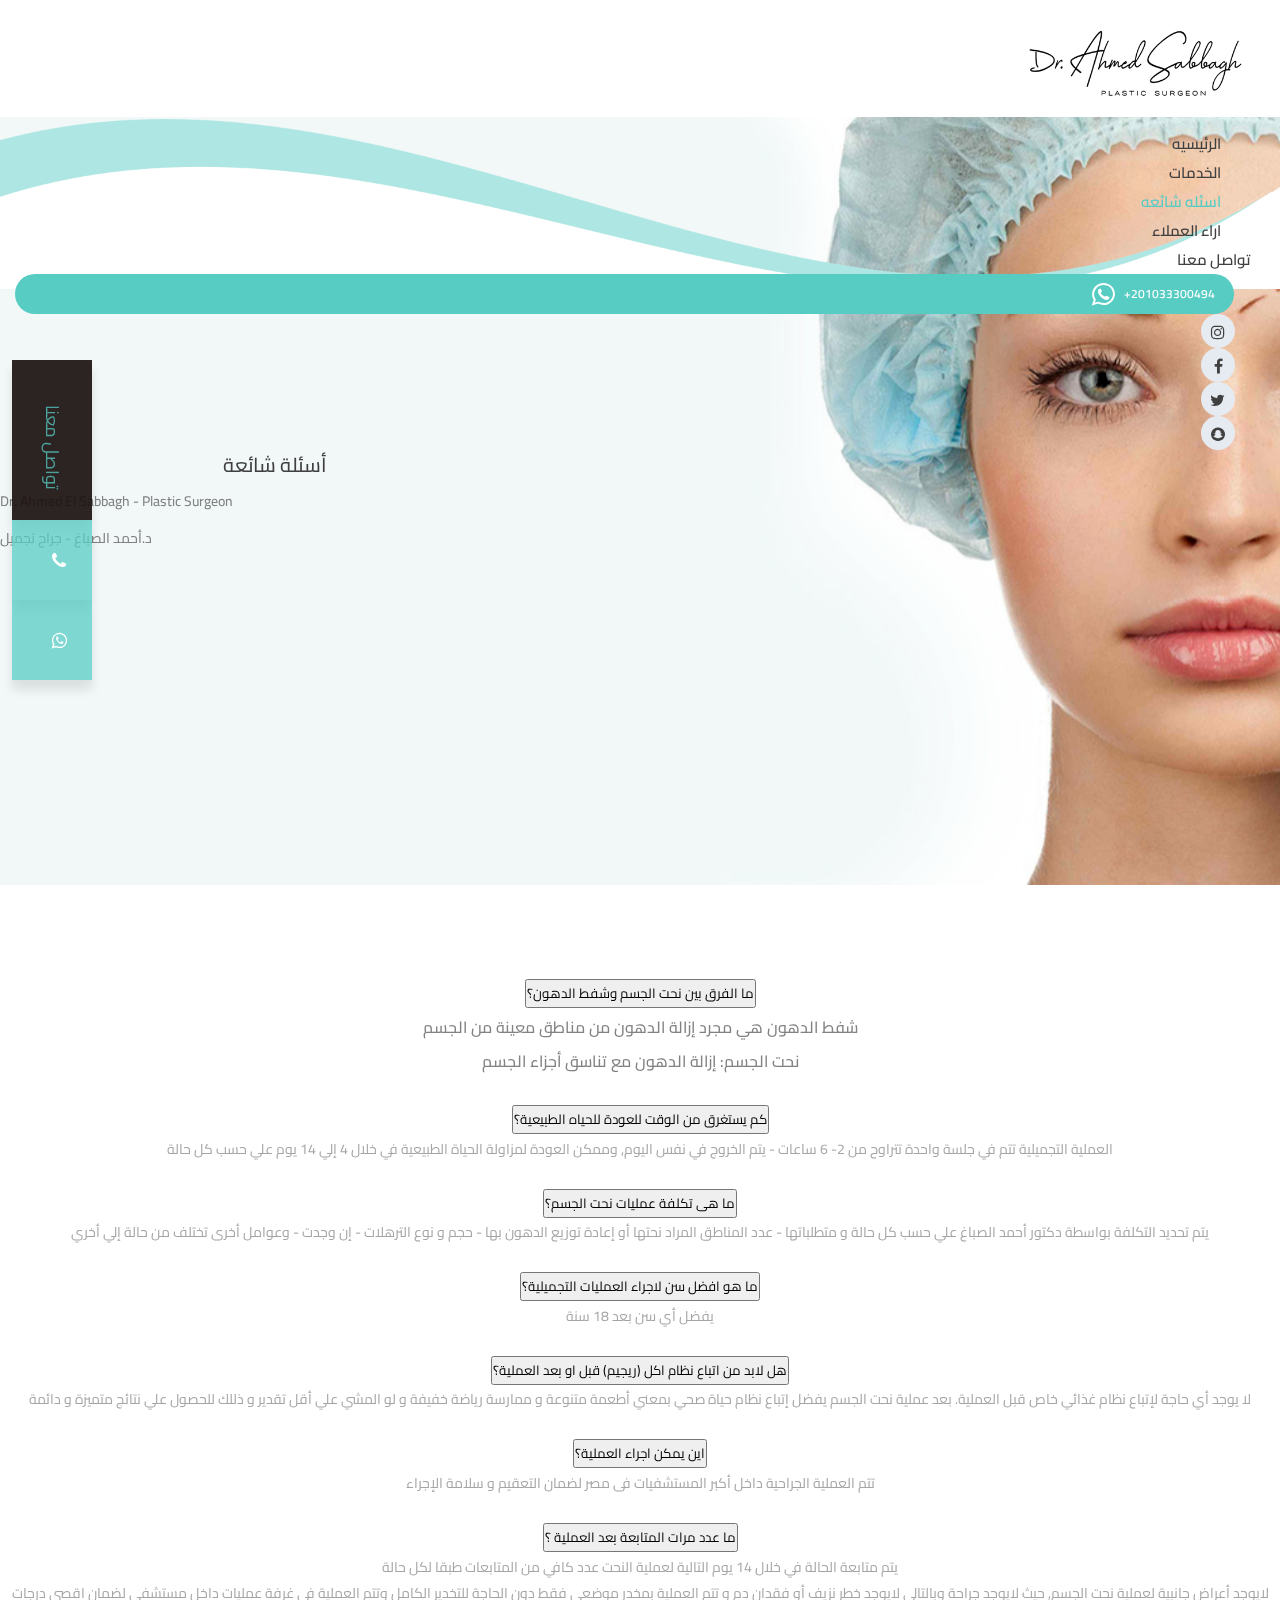
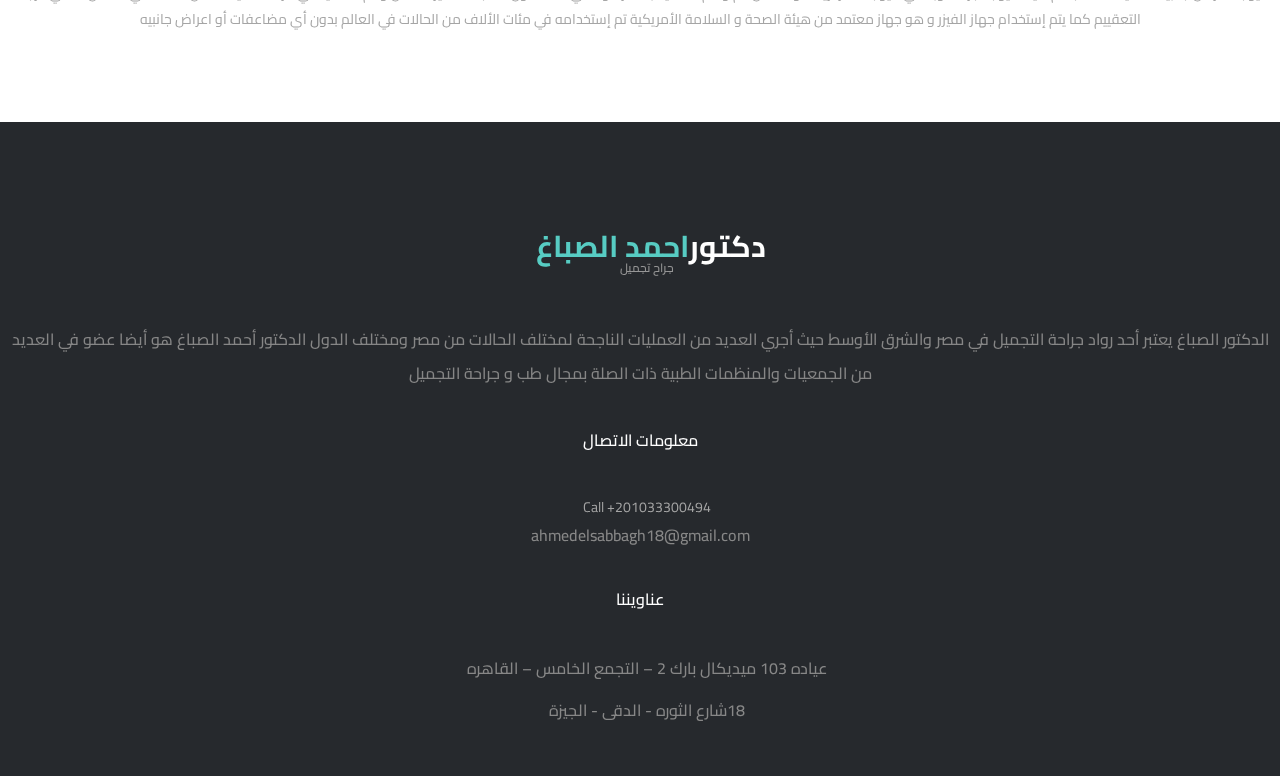
==== about.html @ ccdf8ca9 "first commit" ====
<!DOCTYPE html>
<html lang="en">
<head>
<title>اسئله شائعه</title>
<meta charset="utf-8">
<meta http-equiv="X-UA-Compatible" content="IE=edge">
<meta name="description" content="Dr PRO template project">
<meta name="viewport" content="width=device-width, initial-scale=1">
<link href="https://cdn.jsdelivr.net/npm/bootstrap@5.2.3/dist/css/bootstrap.min.css" rel="stylesheet" integrity="sha384-rbsA2VBKQhggwzxH7pPCaAqO46MgnOM80zW1RWuH61DGLwZJEdK2Kadq2F9CUG65" crossorigin="anonymous">
<link href="plugins/font-awesome-4.7.0/css/font-awesome.min.css" rel="stylesheet" type="text/css">
<link rel="stylesheet" type="text/css" href="plugins/OwlCarousel2-2.2.1/owl.carousel.css">
<link rel="stylesheet" type="text/css" href="plugins/OwlCarousel2-2.2.1/owl.theme.default.css">
<link rel="stylesheet" type="text/css" href="plugins/OwlCarousel2-2.2.1/animate.css">
<link rel="stylesheet" type="text/css" href="styles/about.css">
<link rel="stylesheet" type="text/css" href="styles/about_responsive.css">
<link rel="stylesheet" type="text/css" href="styles/main_styles.css">
<link rel="stylesheet" type="text/css" href="styles/responsive.css">
<link href="https://fonts.googleapis.com/css2?family=Cairo:wght@400;900&display=swap" rel="stylesheet">




</head>
<body>

<div class="super_container">
	
	<header class="header trans_400">
		<div class="header_content d-flex flex-row align-items-center jusity-content-start trans_400">

			<!-- Logo -->
			<div class="logo">
				<a href="#">
					<div><img class="lgg" src="images/logoo.png"/></div>
					
				</a>
				
			</div>

			<!-- Main Navigation -->
			<nav class="main_nav">
				<ul class="d-flex flex-row align-items-center justify-content-start ">
					<li ><a href="index.html">الرئيسيه</a></li>
					<li><a href="services.html">الخدمات</a></li>
					<li class="active"><a href="about.html"> اسئله شائعه</a></li>
					<li><a href="blog.html">اراء العملاء</a></li> 
					<li><a href="contact.html">تواصل معنا</a></li>
				</ul>
			</nav>
			<div class="header_extra d-flex flex-row align-items-center justify-content-end ml-auto">
				
				<!-- Work Hourse -->
			

				<!-- Header Phone -->

				<!-- Appointment Button -->
				<div class="button button_1 header_button"><a href="https://api.whatsapp.com/send/?phone=201033300494&text&type=phone_number&app_absent=0">201033300494+<i class="fa fa-whatsapp wats" aria-hidden="true"></i></a></div>

				<!-- Header Social -->
				<div class="social header_social">
					<ul class="d-flex flex-row align-items-center justify-content-start">
						<li><a href="https://www.instagram.com/drahmedsabbagh"><i class="fa fa-instagram" aria-hidden="true"></i></a></li>
						<li><a href="https://www.facebook.com/drahmedsabbagh"><i class="fa fa-facebook" aria-hidden="true"></i></a></li>
						<li><a href="https://www.twitter.com/drahmedsabbagh"><i class="fa fa-twitter" aria-hidden="true"></i></a></li>
						
						<li><a href=""><i class="fa fa-snapchat" aria-hidden="true"></i></a></li>

					</ul>
				</div>

				<!-- Hamburger -->
				<div class="hamburger"><i class="fa fa-bars" aria-hidden="true"></i></div>
			</div>
		</div>
	</header>

	<!-- Menu -->

	<div class="menu_overlay trans_400"></div>
	<div class="menu trans_400">
		<div class="menu_close_container"><div class="menu_close"><div></div><div></div></div></div>
		<nav class="menu_nav">
			<ul>
				<li><a href="index.html">الرئيسيه</a></li>
				<li class="questions"><a href="about.html"> اسئله شائعه</a></li>
				<li><a  href="services.html">الخدمات</a></li>
				<li><a href="blog.html">اراء العملاء</a></li>
				<li><a href="contact.html">تواصل معنا</a></li>
			</ul>
		</nav>
		<div class="menu_extra">
			<div class="menu_link">+201033300494</div>
		</div>
		<div class="social menu_social">
			<ul class="d-flex flex-row align-items-center justify-content-start">
				<li><a href="https://www.instagram.com/drahmedsabbagh"><i class="fa fa-instagram" aria-hidden="true"></i></a></li>
				<li><a href="https://www.facebook.com/drahmedsabbagh"><i class="fa fa-facebook" aria-hidden="true"></i></a></li>
				<li><a href="https://www.twitter.com/drahmedsabbagh"><i class="fa fa-twitter" aria-hidden="true"></i></a></li>
				<li><a href="#"><i class="fa fa-snapchat" aria-hidden="true"></i></a></li>
				<li><a href="https://api.whatsapp.com/send/?phone=201033300494&text&type=phone_number&app_absent=0"><i class="fa fa-whatsapp" aria-hidden="true"></i></a></li>


			</ul>
		</div>
	</div>
	<!-- Home -->

	<div class="home d-flex flex-column align-items-start justify-content-end">
		<!-- <div class="background_image" style="background-image:url(images/about.jpg)"></div> -->
		<div class="parallax_background parallax-window" data-parallax="scroll" data-image-src="images/about.jpg" data-speed="0.8"></div>
		<div class="home_overlay"><img src="images/home_overlay.png" alt=""></div>
		<div class="home_container">
			<div class="container">
				<div class="row">
					<div class="col">
						<div class="home_content text-center">
							<div class="home_title">أسئلة شائعة</div>
							<div class="home_text">Dr. Ahmed El Sabbagh - Plastic Surgeon</div>
							<div class="home_text"> د.أحمد الصباغ - جراح تجميل</div>
						</div>
					</div>
				</div>
			</div>
		</div>
	</div>

	<!-- Intro -->

	<div class="intro">
		<div class="container px-5">
			<div class="accordion accordion-flush px-5" id="accordionFlushExample">
				<div class="accordion-item">
				  <h2 class="accordion-header" id="flush-headingOne">
					<button class="accordion-button collapsed" type="button" data-bs-toggle="collapse" data-bs-target="#flush-collapseOne" aria-expanded="false" aria-controls="flush-collapseOne">
						ما الفرق بين نحت الجسم وشفط الدهون؟
					</button>
				  </h2>
				  <div id="flush-collapseOne" class="accordion-collapse collapse" aria-labelledby="flush-headingOne" data-bs-parent="#accordionFlushExample">
					<div class="accordion-body">
						<p>شفط الدهون هي مجرد إزالة الدهون من مناطق معينة من الجسم</p>
						<p>نحت الجسم: إزالة الدهون مع تناسق أجزاء الجسم</p>
					</div>
				  </div>
				</div>
				<div class="accordion-item">
				  <h2 class="accordion-header" id="flush-headingTwo">
					<button class="accordion-button collapsed" type="button" data-bs-toggle="collapse" data-bs-target="#flush-collapseTwo" aria-expanded="false" aria-controls="flush-collapseTwo">
						كم يستغرق من الوقت للعودة للحياه الطبيعية؟
					</button>
				  </h2>
				  <div id="flush-collapseTwo" class="accordion-collapse collapse" aria-labelledby="flush-headingTwo" data-bs-parent="#accordionFlushExample">
					<div class="accordion-body">
						العملية التجميلية تتم في جلسة واحدة تتراوح من 2- 6 ساعات - يتم الخروج في نفس اليوم, وممكن العودة لمزاولة الحياة الطبيعية في خلال 4 إلي 14 يوم علي حسب كل حالة
					</div>
				  </div>
				</div>
				<div class="accordion-item">
				  <h2 class="accordion-header" id="flush-headingThree">
					<button class="accordion-button collapsed" type="button" data-bs-toggle="collapse" data-bs-target="#flush-collapseThree" aria-expanded="false" aria-controls="flush-collapseThree">
						ما هى تكلفة عمليات نحت الجسم؟
					</button>
				  </h2>
				  <div id="flush-collapseThree" class="accordion-collapse collapse" aria-labelledby="flush-headingThree" data-bs-parent="#accordionFlushExample">
					<div class="accordion-body">
						يتم تحديد التكلفة بواسطة دكتور أحمد الصباغ علي حسب كل حالة و متطلباتها - عدد المناطق المراد نحتها أو إعادة توزيع الدهون بها -  حجم و نوع الترهلات - إن وجدت - وعوامل أخرى تختلف من حالة إلي أخري
					</div>
				  </div>
				</div>
				<div class="accordion-item">
					<h2 class="accordion-header" id="flush-headingfour">
					  <button class="accordion-button collapsed" type="button" data-bs-toggle="collapse" data-bs-target="#flush-collapsefour" aria-expanded="false" aria-controls="flush-collapsefour">
						ما هو افضل سن لاجراء العمليات التجميلية؟
					  </button>
					</h2>
					<div id="flush-collapsefour" class="accordion-collapse collapse" aria-labelledby="flush-headingfour" data-bs-parent="#accordionFlushExample">
					  <div class="accordion-body">
						يفضل أي سن بعد 18 سنة 					  </div>
					</div>
				  </div>
				  <div class="accordion-item">
					<h2 class="accordion-header" id="flush-headingfive">
					  <button class="accordion-button collapsed" type="button" data-bs-toggle="collapse" data-bs-target="#flush-collapsefive" aria-expanded="false" aria-controls="flush-collapsefive">
						هل لابد من اتباع نظام اكل (ريجيم) قبل او بعد العملية؟
					  </button>
					</h2>
					<div id="flush-collapsefive" class="accordion-collapse collapse" aria-labelledby="flush-headingfive" data-bs-parent="#accordionFlushExample">
					  <div class="accordion-body">
						لا يوجد أي حاجة لإتباع نظام غذائي خاص قبل العملية. بعد عملية نحت الجسم يفضل إتباع نظام حياة صحي بمعني أطعمة متنوعة و ممارسة رياضة خفيفة و لو المشي علي أقل تقدير و ذللك للحصول علي نتائج متميزة و دائمة					  </div>
					</div>
				  </div>
				  <div class="accordion-item">
					<h2 class="accordion-header" id="flush-headingsex">
					  <button class="accordion-button collapsed" type="button" data-bs-toggle="collapse" data-bs-target="#flush-collapsesex" aria-expanded="false" aria-controls="flush-collapsesex">
						اين يمكن اجراء العملية؟
					  </button>
					</h2>
					<div id="flush-collapsesex" class="accordion-collapse collapse" aria-labelledby="flush-headingsex" data-bs-parent="#accordionFlushExample">
					  <div class="accordion-body">
						تتم العملية الجراحية داخل أكبر المستشفيات فى مصر لضمان التعقيم و سلامة الإجراء
					  </div>
					</div>
				  </div>
				  <div class="accordion-item">
					<h2 class="accordion-header" id="flush-headingsiven">
					  <button class="accordion-button collapsed" type="button" data-bs-toggle="collapse" data-bs-target="#flush-collapsiven" aria-expanded="false" aria-controls="flush-collapsiven">
						ما عدد مرات المتابعة بعد العملية ؟
					  </button>
					</h2>
					<div id="flush-collapsiven" class="accordion-collapse collapse" aria-labelledby="flush-headingsiven" data-bs-parent="#accordionFlushExample">
					  <div class="accordion-body">
						يتم متابعة الحالة في خلال 14 يوم التالية لعملية النحت عدد كافي من المتابعات طبقا لكل حالة
					  </div>
					</div>
				  </div>
				  <div class="accordion-item">
					<h2 class="accordion-header" id="flush-headingeight">
					 
					</h2>
					<div id="flush-collapeight" class="accordion-collapse collapse" aria-labelledby="flush-headingeight" data-bs-parent="#accordionFlushExample">
					  <div class="accordion-body">
						لايوجد أعراض جانبية لعملية نحت الجسم, حيث لايوجد جراحة وبالتالي لايوجد خطر نزيف أو فقدان دم و تتم العملية بمخدر موضعي فقط دون الحاجة للتخدير الكامل وتتم العملية في غرفة عمليات داخل مستشفي لضمان اقصي درجات التعقييم كما يتم إستخدام جهاز الفيزر و هو جهاز معتمد من هيئة الصحة و السلامة الأمريكية تم إستخدامه في مئات الألاف من الحالات في العالم بدون أي مضاعفات أو اعراض جانبيه
					  </div>
					</div>
				  </div>
			  </div>
		</div>
	</div>




	<!-- Footer -->

	<footer class="footer">
		<div class="footer_content">
			<div class="container cn">
				<div class="row">

					<!-- Footer About -->
					<div class="col-lg-4 footer_col">
						<div class="footer_about">
							<div class="footer_logo">
								<a href="#">
									<div>دكتور<span>احمد الصباغ</span></div>
									<div>جراح تجميل </div>
								</a>
							</div>
							<div class="footer_about_text">
								<p>الدكتور الصباغ يعتبر أحد رواد جراحة التجميل في مصر والشرق الأوسط
									حيث أجري العديد من العمليات الناجحة لمختلف الحالات من مصر ومختلف الدول
									
									الدكتور أحمد الصباغ هو أيضا عضو في العديد من الجمعيات والمنظمات الطبية
									ذات الصلة بمجال طب و جراحة التجميل  </p>
							</div>
						</div>
					</div>

					<!-- Footer Contact Info -->
					<div class="col-lg-4 footer_col">
						<div class="footer_contact">
							<div class="footer_title">معلومات الاتصال</div>
							<ul class="contact_list">
								<div class="direct_line_num text-center"><a href="tel:+201033300494">Call +201033300494</a></div>

								<li>ahmedelsabbagh18@gmail.com</li>
							</ul>
						</div>
					</div>

					
				<div class="col-lg-4 footer_col">
						<div class="footer_contact">
							<div class="footer_title">عناويننا </div>
							<ul class="contact_list">
								<li>
									<a href="https://www.google.com/maps?q=Dr.+Ahmed+El+Sabbagh+-Plastic+Surgeon,+79+Axis,+New+Cairo+1,+Cairo+Governorate+4723116&ftid=0x14583d3b2f30167d:0x65e2f2f1daae4e15&hl=en-EG&gl=eg&coh=181295&entry=gps&lucs=,47069507,47071704&g_ep=CAISBjYuODIuNBgAINeCAyoSLDQ3MDY5NTA3LDQ3MDcxNzA0QgJFRw%3D%3D&g_st=ic">عياده 103 ميديكال بارك 2 – التجمع الخامس – القاهره</a>
								</li>
								<li> <a href="https://www.google.com/maps/place/%D8%B9%D9%8A%D8%A7%D8%AF%D8%A9+%D8%A7%D9%84%D8%AF%D9%83%D8%AA%D9%88%D8%B1+%D8%A3%D8%AD%D9%85%D8%AF+%D8%A7%D9%84%D8%B5%D8%A8%D8%A7%D8%BA+%D9%84%D8%AC%D8%B1%D8%A7%D8%AD%D8%A9+%D8%A7%D9%84%D8%AA%D8%AC%D9%85%D9%8A%D9%84%E2%80%AD/@30.0477876,31.2065657,17z/data=!3m1!4b1!4m6!3m5!1s0x145841221e1a1f21:0x776e9cf643a41a1b!8m2!3d30.0477876!4d31.2065657!16s%2Fg%2F11ssg78_fw?hl=en-EG&entry=ttu">18شارع الثوره - الدقى - الجيزة</a> </li>
								
							</ul>
						</div>
					</div>
			</div>
		</div>
		<div class="footer_bar">
			
	</footer>
	<ul id="wrapper" class="" style="transform: translate(15%, 100%);">
		<li class="Icon contact">
			
			<a href="contact.html" target="_blank">تواصل معنا</a>
		</li>
							<li class="Icon call">
				<span class="tooltip">Call</span>
				<a href="tel:+201033300494" target="_blank"> <i class="fa fa-phone"></i></a> </a>
			</li>
											<li class="Icon whatsapp">
				<span class="tooltip">Whatsapp</span>
				<a href="https://api.whatsapp.com/send/?phone=201033300494&text&type=phone_number&app_absent=0" target="_blank"><i class="fa fa-whatsapp" aria-hidden="true"></i></a>
			</li>
					   
	</ul>
</div>

<script src="js/jquery-3.2.1.min.js"></script>
<!-- 
<script src="styles/bootstrap-4.1.2/popper.js"></script>
<script src="styles/bootstrap-4.1.2/bootstrap.min.js"></script> -->
<script src="plugins/greensock/TweenMax.min.js"></script>
<script src="plugins/greensock/TimelineMax.min.js"></script>
<script src="plugins/scrollmagic/ScrollMagic.min.js"></script>
<script src="plugins/greensock/animation.gsap.min.js"></script>
<script src="plugins/greensock/ScrollToPlugin.min.js"></script>
<script src="plugins/OwlCarousel2-2.2.1/owl.carousel.js"></script>
<script src="plugins/easing/easing.js"></script>
<script src="plugins/parallax-js-master/parallax.min.js"></script>
<script src="https://cdn.jsdelivr.net/npm/@popperjs/core@2.11.6/dist/umd/popper.min.js" integrity="sha384-oBqDVmMz9ATKxIep9tiCxS/Z9fNfEXiDAYTujMAeBAsjFuCZSmKbSSUnQlmh/jp3" crossorigin="anonymous"></script>
<script src="https://cdn.jsdelivr.net/npm/bootstrap@5.2.3/dist/js/bootstrap.min.js" integrity="sha384-cuYeSxntonz0PPNlHhBs68uyIAVpIIOZZ5JqeqvYYIcEL727kskC66kF92t6Xl2V" crossorigin="anonymous"></script>
<script src="js/about.js"></script>

<!-- Global site tag (gtag.js) - Google Analytics -->
<script async src="https://www.googletagmanager.com/gtag/js?id=UA-23581568-13"></script>
<script>
  window.dataLayer = window.dataLayer || [];
  function gtag(){dataLayer.push(arguments);}
  gtag('js', new Date());

  gtag('config', 'UA-23581568-13');
</script>

</body>
</html>
---- styles/about.css ----
@charset "utf-8";
/* CSS Document */

/******************************

[Table of Contents]

1. Fonts
2. Body and some general stuff
3. Header
4. Menu
5. Home
6. Intro
7. Testimonials
8. CTA
9. Team
11. Newsletter
12. Footer


******************************/

/***********
1. Fonts
***********/


/*********************************
2. Body and some general stuff
*********************************/

*
{
	font-family: 'Cairo', sans-serif;

	margin: 0;
	padding: 0;
	-webkit-font-smoothing: antialiased;
	-webkit-text-shadow: rgba(0,0,0,.01) 0 0 1px;
	text-shadow: rgba(0,0,0,.01) 0 0 1px;
}
body
{
	font-family: 'Cairo', sans-serif;
	font-size: 14px;
	font-weight: 400;
	background: #FFFFFF;
	color: #a5a5a5;
}
div
{
	font-family: 'Cairo', sans-serif;

	display: block;
	position: relative;
	-webkit-box-sizing: border-box;
    -moz-box-sizing: border-box;
    box-sizing: border-box;
}
ul
{
	font-family: 'Cairo', sans-serif;

	list-style: none;
	margin-bottom: 0px;
}
p
{
	font-family: 'Cairo', sans-serif;

	font-size: 14px;
	line-height: 2.14;
	font-weight: 500;
	color: #828282;
	-webkit-font-smoothing: antialiased;
	-webkit-text-shadow: rgba(0,0,0,.01) 0 0 1px;
	text-shadow: rgba(0,0,0,.01) 0 0 1px;
}
p a
{
	font-family: 'Cairo', sans-serif;

	display: inline;
	position: relative;
	color: inherit;
	border-bottom: solid 1px #ffa07f;
	-webkit-transition: all 200ms ease;
	-moz-transition: all 200ms ease;
	-ms-transition: all 200ms ease;
	-o-transition: all 200ms ease;
	transition: all 200ms ease;
}
p:last-of-type
{
	margin-bottom: 0;
}
a
{
	-webkit-transition: all 200ms ease;
	-moz-transition: all 200ms ease;
	-ms-transition: all 200ms ease;
	-o-transition: all 200ms ease;
	transition: all 200ms ease;
}
a, a:hover, a:visited, a:active, a:link
{
	text-decoration: none;
	-webkit-font-smoothing: antialiased;
	-webkit-text-shadow: rgba(0,0,0,.01) 0 0 1px;
	text-shadow: rgba(0,0,0,.01) 0 0 1px;
}
p a:active
{
	position: relative;
	color: #FF6347;
}
p a:hover
{
	color: #FFFFFF;
	background: #ffa07f;
}
p a:hover::after
{
	opacity: 0.2;
}
::selection
{
	background: rgba(87,204,195,0.75);
	color: #FFFFFF;
}
p::selection
{
	
}
h1{font-size: 60px;}
h2{font-size: 48px;}
h3{font-size: 36px;}
h4{font-size: 24px;}
h5{font-size: 18px;}
h1, h2, h3, h4, h5, h6
{
	font-family: 'Cairo', sans-serif;
	-webkit-font-smoothing: antialiased;
	-webkit-text-shadow: rgba(0,0,0,.01) 0 0 1px;
	text-shadow: rgba(0,0,0,.01) 0 0 1px;
	line-height: 1.2;
	color: #404040;
}
h1::selection, 
h2::selection, 
h3::selection, 
h4::selection, 
h5::selection, 
h6::selection
{
	
}
.form-control
{
	color: #db5246;
}
section
{
	display: block;
	position: relative;
	box-sizing: border-box;
}
.clear
{
	clear: both;
}
.clearfix::before, .clearfix::after
{
	content: "";
	display: table;
}
.clearfix::after
{
	clear: both;
}
.clearfix
{
	zoom: 1;
}
.float_left
{
	float: left;
}
.float_right
{
	float: right;
}
.trans_200
{
	-webkit-transition: all 200ms ease;
	-moz-transition: all 200ms ease;
	-ms-transition: all 200ms ease;
	-o-transition: all 200ms ease;
	transition: all 200ms ease;
}
.trans_300
{
	-webkit-transition: all 300ms ease;
	-moz-transition: all 300ms ease;
	-ms-transition: all 300ms ease;
	-o-transition: all 300ms ease;
	transition: all 300ms ease;
}
.trans_400
{
	-webkit-transition: all 400ms ease;
	-moz-transition: all 400ms ease;
	-ms-transition: all 400ms ease;
	-o-transition: all 400ms ease;
	transition: all 400ms ease;
}
.trans_500
{
	-webkit-transition: all 500ms ease;
	-moz-transition: all 500ms ease;
	-ms-transition: all 500ms ease;
	-o-transition: all 500ms ease;
	transition: all 500ms ease;
}
.fill_height
{
	height: 100%;
}
.super_container
{
	width: 100%;
	overflow: hidden;
}
.prlx_parent
{
	overflow: hidden;
}
.prlx
{
	height: 130% !important;
}
.parallax-window
{
    min-height: 400px;
    background: transparent;
}
.parallax_background
{
	position: absolute;
	top: 0;
	left: 0;
	width: 100%;
	height: 100%;
}
.background_image
{
	position: absolute;
	top: 0;
	left: 0;
	width: 100%;
	height: 100%;
	background-repeat: no-repeat;
	background-size: cover;
	background-position: center center;
}
.nopadding
{
	padding: 0px !important;
}
.button
{
	height: 46px;
	border-radius: 20px;
}
.button a
{
	display: block;
	padding-left: 40px;
	padding-right: 36px;
	line-height: 42px;
	font-size: 14px;
	text-transform: uppercase;
	font-weight: 600;
}
.button_1
{
	background: #fd556d;
	border: solid 2px transparent;
}
.button_1 a
{
	color: #FFFFFF;
}
.button_1:hover
{
	background: transparent;
	border: solid 2px #fd556d;
}
.button_1:hover a
{
	color: #fd556d;
}
.button_2
{
	background: transparent;
	border: solid 2px #57ccc3;
}
.button_2 a
{
	color: #57ccc3;
}
.button_2:hover
{
	background: #57ccc3;
}
.button_2:hover a
{
	color: #FFFFFF;
}
.section_subtitle
{
	font-size: 18px;
	font-weight: 500;
	color: #a6abb2;
	line-height: 0.75;
}
.section_title
{
	margin-top: 9px;
}
.intro_text
{
	margin-top: 32px;
}

/*********************************
3. Header
*********************************/

.header
{
	position: fixed;
	top: 0;
	left: 0;
	width: 100vw;
	z-index: 100;
	background: #FFFFFF;
}
.header_content
{
	width: 100%;
	height: 117px;
	padding-left: 100px;
	padding-right: 102px;
}
.header.scrolled .header_content
{
	height: 75px;
	box-shadow: 0px 5px 15px rgba(87,204,195,0.15);
}
.logo a > div:first-child
{
	font-size: 30px;
	font-weight: 700;
	line-height: 0.75;
	color: #353535;
}
.logo a > div:first-child span
{
	color: #57ccc3;
	margin-left: 7px;
}
.logo a > div:last-child
{
	font-size: 12px;
	color: #969696;
	font-weight: 500;
	line-height: 0.75;
	margin-top: 6px;
}
.main_nav
{
	margin-left: 226px;
}
.main_nav ul li a
{
	font-size: 15px;
	font-weight: 600;
	color: #404040;
	white-space: nowrap;
}
.main_nav ul li a:hover,
.main_nav ul li.active a
{
	color: #57ccc3;
}
.main_nav ul li:not(:last-child)
{
	margin-right: 33px;
}
.work_hours
{
	font-size: 15px;
	font-weight: 600;
	color: #404040;
	margin-right: 26px;
	white-space: nowrap;
}
.header_phone
{
	height: 46px;
	border-radius: 20px;
	background: #57ccc3;
	padding-left: 40px;
	padding-right: 36px;
	line-height: 46px;
	font-size: 14px;
	font-weight: 600;
	color: #FFFFFF;
	margin-right: 12px;
}
.header_phone::selection
{
	background: rgba(64,64,64,0.75);
}
.header_button
{
	margin-right: 16px;
}
.social ul li
{
	width: 34px;
	height: 34px;
	border-radius: 50%;
	background: #e6ebf1;
	-webkit-transition: all 200ms ease;
	-moz-transition: all 200ms ease;
	-ms-transition: all 200ms ease;
	-o-transition: all 200ms ease;
	transition: all 200ms ease;
}
.social ul li:hover
{
	background: #57ccc3;
}
.social ul li:hover a i
{
	color: #FFFFFF;
}
.social ul li:not(:last-of-type)
{
	margin-right: 15px;
}
.social ul li a
{
	display: block;
	width: 100%;
	height: 100%;
	line-height: 34px;
	text-align: center;
}
.social ul li a i
{
	font-size: 16px;
	color: #404040;
	-webkit-transition: all 200ms ease;
	-moz-transition: all 200ms ease;
	-ms-transition: all 200ms ease;
	-o-transition: all 200ms ease;
	transition: all 200ms ease;
}
.hamburger
{
	display: none;
	cursor: pointer;
	border: solid 1px transparent;
	border-radius: 7px;
	-webkit-transition: all 200ms ease;
	-moz-transition: all 200ms ease;
	-ms-transition: all 200ms ease;
	-o-transition: all 200ms ease;
	transition: all 200ms ease;
}
.hamburger:hover
{
	border: solid 1px rgba(0,0,0,0.05);
}
.hamburger i
{
	font-size: 20px;
	color: #404040;
	padding-top: 5px;
	padding-bottom: 5px;
	padding-left: 7px;
	padding-right: 7px;
}

/*********************************
4. Menu
*********************************/

.menu
{
	position: fixed;
	top: 0;
	right: -350px;
	width: 350px;
	height: 100vh;
	background: #57ccc3;
	z-index: 102;
	padding-left: 30px;
	padding-right: 30px;
	padding-top: 50px;
}
.menu.active
{
	right: 0;
}
.menu_overlay
{
	position: fixed;
	top: 0;
	right: 0;
	width: 100vw;
	height: 100vh;
	background: rgba(255,255,255,0.75);
	z-index: 101;
	visibility: hidden;
	opacity: 0;
}
.menu_overlay.active
{
	visibility: visible;
	opacity: 1;
}
.menu_close_container
{
	position: absolute;
    top: 41px;
    left: 28px;
    width: 18px;
    height: 18px;
    transform-origin: center center;
    -webkit-transform: rotate(45deg);
    -moz-transform: rotate(45deg);
    -ms-transform: rotate(45deg);
    -o-transform: rotate(45deg);
    transform: rotate(45deg);
    cursor: pointer;
    z-index: 1;
}
.menu_close
{
    width: 100%;
    height: 100%;
    transform-style: preserve-3D;
}
.menu_close div
{
    width: 100%;
    height: 2px;
    background: #FFFFFF;
    top: 8px;
    -webkit-transition: all 200ms ease;
    -moz-transition: all 200ms ease;
    -ms-transition: all 200ms ease;
    -o-transition: all 200ms ease;
    transition: all 200ms ease;
}
.menu_close div:last-of-type
{
    -webkit-transform: rotate(90deg) translateX(-2px);
    -moz-transform: rotate(90deg) translateX(-2px);
    -ms-transform: rotate(90deg) translateX(-2px);
    -o-transform: rotate(90deg) translateX(-2px);
    transform: rotate(90deg) translateX(-2px);
    transform-origin: center;
}
.menu_close:hover div
{
    background: #1befc5;
}
.menu_nav
{
	margin-top: 75px;
}
.menu_nav ul li:not(:last-child)
{
	margin-bottom: 1px;
}
.menu_nav ul li a
{
	font-size: 24px;
	font-weight: 500;
	color: rgba(255,255,255,0.75);
}
.menu_nav ul li a:hover
{
	color: #1befc5;
}
.menu_social
{
	position: absolute;
	bottom: 30px;
	left: 30px;
}
.menu_social ul li:hover
{
	background: #404040;
}
.menu_social ul li:hover a i
{
	color: #FFFFFF;
}
.menu_extra
{
	margin-top: 50px;
}
.menu_extra > div:not(:last-child)
{
	margin-bottom: 5px;
}
.menu_link,
.menu_link a
{
	font-size: 13px;
	font-weight: 500;
	color: rgba(255,255,255,0.75);
}
.menu_link a:hover
{
	color: #FFFFFF;
}

/*********************************
5. Home
*********************************/

.home
{
	width: 100%;
	height: 625px;
}
.home_overlay
{
	z-index: 1;
}
.home_overlay img
{
	max-width: 100%;
}
.home_container
{
	position: absolute;
	top: 218px;
	left: 0;
	width: 100%;
}
.home_content
{
	max-width: 550px;
}
.home_title
{
	font-size: 60px;
	line-height: 1.2;
	font-weight: 500;
	color: #404040;
}
.home_text
{
	font-size: 14px;
	font-weight: 500;
	color: #828282;
	margin-top: 1px;
}

/*********************************
6. Intro
*********************************/

.intro
{
	background: #FFFFFF;
	padding-top: 67px;
	padding-bottom: 91px;
}
.intro_image
{
	width: 100%;
}
.intro_image img
{
	max-width: 100%;
}
.intro_content
{
	padding-top: 24px;
}
.intro_text
{
	margin-top: 33px;
}
.intro_text p
{
	-webkit-column-count: 2;
	-moz-column-count: 2;
	-ms-column-count: 2;
	-o-column-count: 2;
	column-count: 2;
	-webkit-column-gap: 30px;
	-moz-column-gap: 30px;
	-ms-column-gap: 30px;
	-o-column-gap: 30px;
	column-gap: 30px;
}
.milestones
{
	margin-top: 56px;
}
.milestone_counter
{
	font-size: 36px;
	font-weight: 700;
	color: #57ccc3;
	line-height: 0.75;
}
.milestone_text
{
	font-size: 18px;
	font-weight: 600;
	color: #404040;
	line-height: 1.5;
	margin-top: 5px;
}

/*********************************
12. Footer
*********************************/

.footer
{
	display: block;
	position: relative;
	background: #26292d;
}
.footer_content
{
	padding-top: 94px;
	padding-bottom: 51px;
}
.footer_about
{
	padding-top: 19px;
}
.footer_logo a > div:first-child
{
	font-size: 30px;
	font-weight: 700;
	line-height: 0.75;
	color: #FFFFFF;
}
.footer_logo a > div:first-child span
{
	color: #57ccc3;
	margin-left: 7px;
}
.footer_logo a > div:last-child
{
	font-size: 12px;
	color: #969696;
	font-weight: 500;
	line-height: 0.75;
	margin-top: 6px;
}
.footer_about_text
{
	margin-top: 42px;
}
.footer_about_text p
{
	color: #868686;
}
.footer_title
{
	font-size: 16px;
	font-weight: 500;
	color: #FFFFFF;
	line-height: 1.2;
}
.footer_contact
{
	padding-top: 40px;
}
.contact_list
{
	margin-top: 44px;
}
.contact_list li
{
	font-size: 15px;
	font-weight: 500;
	color: #878787;
}
.contact_list li:not(:last-child)
{
	margin-bottom: 12px;
}
.footer_location
{
	padding-top: 40px;
}
.locations_list
{
	max-width: 180px;
	margin-top: 42px;
}
.locations_list li
{
	line-height: 1.6;
}
.locations_list li:not(:last-child)
{
	margin-bottom: 19px;
}
.location_title
{
	font-size: 15px;
	font-weight: 500;
	color: #57ccc3;
}
.location_text
{
	margin-top: 13px;
}
.opening_hours
{
	left: -32px;
	width: calc(100% + 67px);
	padding-left: 32px;
	padding-right: 35px;
	padding-top: 38px;
	padding-bottom: 40px;
	border: solid 2px #4d5157;
}
.opening_hours_list
{
	margin-top: 44px;
}
.opening_hours_list li
{
	white-space: nowrap;
}
.opening_hours_list li:not(:last-child)
{
	margin-bottom: 9px;
}
.footer_bar
{
	width: 100%;
	background: #181a1d;
}
.footer_bar_content
{
	height: 49px;
}
.copyright
{
	font-size: 12px;
	font-weight: 500;
	color: #646464;
}
.footer_nav ul li:not(:last-child)
{
	margin-right: 29px;
}
.footer_nav ul li a
{
	font-size: 12px;
	font-weight: 500;
	color: #818181;
}
.footer_nav ul li a:hover
{
	color: #57ccc3;
}
---- styles/about_responsive.css ----
@charset "utf-8";
/* CSS Document */

/******************************

[Table of Contents]

1. 1600px
2. 1440px
3. 1280px
4. 1199px
5. 1024px
6. 991px
7. 959px
8. 880px
9. 768px
10. 767px
11. 539px
12. 479px
13. 400px

******************************/

/************
1. 1840px
************/

@media only screen and (max-width: 1840px)
{
	.main_nav
	{
	    margin-left: 143px;
	}
}

/************
1. 1760px
************/

@media only screen and (max-width: 1760px)
{
	.work_hours
	{
	    display: none;
	}
}

/************
1. 1600px
************/

@media only screen and (max-width: 1600px)
{
	.main_nav
	{
		margin-left: 54px;
	}
}

/************
2. 1440px
************/

@media only screen and (max-width: 1440px)
{
	.header_phone
	{
		display: none;
	}
}

/************
3. 1380px
************/

@media only screen and (max-width: 1380px)
{
	
}

/************
3. 1280px
************/

@media only screen and (max-width: 1280px)
{
	.main_nav ul li:not(:last-child)
	{
		margin-right: 29px;
	}
}

/************
4. 1199px
************/

@media only screen and (max-width: 1199px)
{
	.header_button
	{
		display: none;
	}
	.home
	{
		height: 525px;
	}
}

/************
4. 1100px
************/

@media only screen and (max-width: 1100px)
{
	
}

/************
5. 1024px
************/

@media only screen and (max-width: 1024px)
{
	
}

/************
6. 991px
************/

@media only screen and (max-width: 991px)
{
	.main_nav,
	.header_social
	{
		display: none;
	}
	.home_slider_dots
	{
		left: calc((100vw - 690px) / 2);
	}
	.hamburger
	{
		display: block;
	}
	.intro_image
	{
		text-align: center;
		margin-top: 80px;
	}
	.test_slider_container
	{
		padding-left: 0;
		padding-right: 0;
	}
	.team_col:not(:last-child)
	{
		margin-bottom: 60px;
	}
	.cta_phone
	{
		margin-top: 33px;
	}
	.footer_col:not(:last-child)
	{
		margin-bottom: 80px;
	}
	.footer_location,
	.footer_contact
	{
		padding-top: 0;
	}
}

/************
7. 959px
************/

@media only screen and (max-width: 959px)
{
	
}

/************
8. 880px
************/

@media only screen and (max-width: 880px)
{
	
}

/************
9. 768px
************/

@media only screen and (max-width: 768px)
{
	
}

/************
10. 767px
************/

@media only screen and (max-width: 767px)
{
	.home
	{
		height: 444px;
	}
	.home_container
	{
		top: 200px;
	}
	.home_content
	{
		max-width: 100%;
	}
	.home_title
	{
		font-size: 48px;
	}
	.intro_text p
	{
		-webkit-column-count: 1;
		-moz-column-count: 1;
		-ms-column-count: 1;
		-o-column-count: 1;
		column-count: 1;
		-webkit-column-gap: 0px;
		-moz-column-gap: 0px;
		-ms-column-gap: 0px;
		-o-column-gap: 0px;
		column-gap: 0px;
	}
	.milestone_col:not(:last-child)
	{
		margin-bottom: 50px;
	}
	.footer_bar_content
	{
		height: auto;
		padding-top: 30px;
		padding-bottom: 30px;
	}
	.footer_nav
	{
		margin-top: 15px;
	}
}

/************
11. 575px
************/

@media only screen and (max-width: 575px)
{
	p
	{
		font-size: 13px;
	}
	h2
	{
		font-size: 36px;
	}
	.header.scrolled .header_content,
	.header_content
	{
		height: 60px;
	}
	.home
	{
		height: 365px;
	}
	.home_container
	{
		top: 154px;
	}
	.home_text
	{
		font-size: 13px;
	}
	.logo a > div:first-child
	{
		font-size: 24px;
	}
	.logo a > div:last-child
	{
		font-size: 10px;
	}
	.section_subtitle
	{
		font-size: 16px;
	}
	.header_content
	{
		padding-left: 15px;
		padding-right: 30px;
	}
	.button
	{
		height: 40px;
	}
	.button a
	{
		font-size: 12px;
		line-height: 36px;
		padding-left: 31px;
		padding-right: 30px;
	}
	.home_title
	{
		font-size: 36px;
	}
	.test_slider.owl-theme .owl-dots
	{
		display: none !important;
	}
	.test_text p
	{
		font-size: 14px;
	}
	.cta_title
	{
		font-size: 28px;
	}
	.cta_phone
	{
		font-size: 24px;
	}
	.newsletter
	{
		padding-bottom: 67px;
	}
	.newsletter_row
	{
		margin-top: 39px;
	}
	.newsletter_title
	{
		font-size: 24px;
	}
	.newsletter_input
	{
		width: calc(100% - 120px);
		height: 40px;
	}
	.newsletter_input::-webkit-input-placeholder
	{
		font-size: 13px !important;
	}
	.newsletter_input:-moz-placeholder
	{
		font-size: 13px !important;
	}
	.newsletter_input::-moz-placeholder
	{
		font-size: 13px !important;
	} 
	.newsletter_input:-ms-input-placeholder
	{ 
		font-size: 13px !important;
	}
	.newsletter_input::input-placeholder
	{
		font-size: 13px !important;
	}
	.newsletter_button
	{
		width: 142px;
		height: 40px;
		font-size: 12px;
	}
	.opening_hours
	{
		left: auto;
		width: 100%;
	}
}

/************
11. 539px
************/

@media only screen and (max-width: 539px)
{
	
}

/************
12. 480px
************/

@media only screen and (max-width: 480px)
{
	
}

/************
13. 479px
************/

@media only screen and (max-width: 479px)
{
	
}

/************
14. 400px
************/

@media only screen and (max-width: 400px)
{
	
}
---- styles/main_styles.css ----
@charset "utf-8";
/* CSS Document */

/******************************

[Table of Contents]

1. Fonts
2. Body and some general stuff
3. Header
4. Menu
5. Home
6. Intro
7. Why
8. CTA
9. Services
10. Extra
11. Newsletter
12. Footer


******************************/

/***********
1. Fonts
***********/


/*********************************
2. Body and some general stuff
*********************************/

*
{
	font-family: 'Cairo', sans-serif;
	margin: 0;
	padding: 0;
	-webkit-font-smoothing: antialiased;
	-webkit-text-shadow: rgba(0,0,0,.01) 0 0 1px;
	text-shadow: rgba(0,0,0,.01) 0 0 1px;
}
body
{
	/* direction: rtl; */
	font-size: 14px;
	font-weight: 400;
	background: #FFFFFF;
	color: #a5a5a5;
	font-family: 'Cairo', sans-serif;
}
div
{
	display: block;
	position: relative;
	-webkit-box-sizing: border-box;
    -moz-box-sizing: border-box;
    box-sizing: border-box;
}
ul
{
	list-style: none;
	margin-bottom: 0px;
}
p
{	font-family: 'Cairo', sans-serif;

	font-size: 16px;
	line-height: 2.14;
	font-weight: 500;
	color: #828282;
	-webkit-font-smoothing: antialiased;
	-webkit-text-shadow: rgba(0,0,0,.01) 0 0 1px;
	text-shadow: rgba(0,0,0,.01) 0 0 1px;
}
p a
{
	display: inline;
	position: relative;
	color: inherit;
	border-bottom: solid 1px #ffa07f;
	-webkit-transition: all 200ms ease;
	-moz-transition: all 200ms ease;
	-ms-transition: all 200ms ease;
	-o-transition: all 200ms ease;
	transition: all 200ms ease;
}
p:last-of-type
{
	margin-bottom: 0;
}
a
{
	-webkit-transition: all 200ms ease;
	-moz-transition: all 200ms ease;
	-ms-transition: all 200ms ease;
	-o-transition: all 200ms ease;
	transition: all 200ms ease;
}
a, a:hover, a:visited, a:active, a:link
{
	text-decoration: none;
	-webkit-font-smoothing: antialiased;
	-webkit-text-shadow: rgba(0,0,0,.01) 0 0 1px;
	text-shadow: rgba(0,0,0,.01) 0 0 1px;
}
p a:active
{
	position: relative;
	color: #FF6347;
}
p a:hover
{
	color: #FFFFFF;
	background: #ffa07f;
}
p a:hover::after
{
	opacity: 0.2;
}
::selection
{
	background: rgba(87,204,195,0.75);
	color: #FFFFFF;
}

h1{font-size: 60px;}
h2{font-size: 48px;}
h3{font-size: 36px;}
h4{font-size: 24px;}
h5{font-size: 18px;}
h1, h2, h3, h4, h5, h6
{
	
	-webkit-font-smoothing: antialiased;
	-webkit-text-shadow: rgba(0,0,0,.01) 0 0 1px;
	text-shadow: rgba(0,0,0,.01) 0 0 1px;
	line-height: 1.2;
	color: #404040;
}

.form-control
{
	color: #db5246;
}
section
{
	display: block;
	position: relative;
	box-sizing: border-box;
}
.clear
{
	clear: both;
}
.clearfix::before, .clearfix::after
{
	content: "";
	display: table;
}
.clearfix::after
{
	clear: both;
}
.clearfix
{
	zoom: 1;
}
.float_left
{
	float: left;
}
.float_right
{
	float: right;
}
.trans_200
{
	-webkit-transition: all 200ms ease;
	-moz-transition: all 200ms ease;
	-ms-transition: all 200ms ease;
	-o-transition: all 200ms ease;
	transition: all 200ms ease;
}
.trans_300
{
	-webkit-transition: all 300ms ease;
	-moz-transition: all 300ms ease;
	-ms-transition: all 300ms ease;
	-o-transition: all 300ms ease;
	transition: all 300ms ease;
}
.trans_400
{
	-webkit-transition: all 400ms ease;
	-moz-transition: all 400ms ease;
	-ms-transition: all 400ms ease;
	-o-transition: all 400ms ease;
	transition: all 400ms ease;
}
.trans_500
{
	-webkit-transition: all 500ms ease;
	-moz-transition: all 500ms ease;
	-ms-transition: all 500ms ease;
	-o-transition: all 500ms ease;
	transition: all 500ms ease;
}
.fill_height
{
	height: 100%;
}
.super_container
{
	width: 100%;
	overflow: hidden;
}
.prlx_parent
{
	overflow: hidden;
}
.prlx
{
	height: 130% !important;
}
.parallax-window
{
    min-height: 400px;
    background: transparent;
}
.parallax_background
{
	position: absolute;
	top: 0px;
	left: 0;
	width: 100%;
	height: 100%;
}
.background_image
{
	position: absolute;
	top: 0;
	left: 0;
	width: 100%;
	height: 100%;
	background-repeat: no-repeat;
	background-size: cover;
	background-position: center center;
}
.nopadding
{
	padding: 0px !important;
}
.button
{
	height: 46px;
	border-radius: 20px;
}
.wa{

    position: relative;
    margin-right: 5px;
    right: 9px;
}
.button a
{
	display: block;
	padding-left: 40px;
	padding-right: 36px;
	line-height: 42px;
	font-size: 14px;
	text-transform: uppercase;
	font-weight: 600;
}
.button_1
{
	background: #57ccc3;
	border: solid 2px transparent;
}
.button_1 a
{
	color: #FFFFFF;
}
.button_1:hover
{
	background: transparent;
	border: solid 2px #fd556d;
}
.button_1:hover a
{
	color: #fd556d;
}
.button_2
{
	background: transparent;
	border: solid 2px #57ccc3;
}
.button_2 a
{
	color: #57ccc3;
}
.button_2:hover
{
	background: #57ccc3;
}
.button_2:hover a
{
	color: #FFFFFF;
}
.section_subtitle
{
	font-size: 18px;
	font-weight: 500;
	color: #a6abb2;
	line-height: 0.75;
}
.section_title
{
	text-align: center;
	margin-top: 9px;
}
.intro_text
{
	margin-top: 32px;
}

/*********************************
3. Header
*********************************/

.header
{
	direction: rtl;
	position: fixed;
	top: 0;
	left: 0;
	width: 100vw;
	z-index: 100;
	background: #FFFFFF;
}
.header_content
{
	width: 100%;
	height: 117px;
	padding-left: 100px;
	padding-right: 102px;
}
.header.scrolled .header_content
{
	height: 75px;
	box-shadow: 0px 5px 15px rgba(87,204,195,0.15);
}
.logo a > div:first-child
{
	font-size: 30px;
	font-weight: 700;
	line-height: 0.75;
	color: #353535;
}
.logo a > div:first-child span
{
	color: #57ccc3;
	margin-left: 7px;
}
.logo a > div:last-child
{
	font-size: 12px;
	color: #969696;
	font-weight: 500;
	line-height: 0.75;
	margin-top: 6px;
}
.main_nav
{
	margin-left: 226px;
}
.main_nav ul li a
{
	font-size: 15px;
	font-weight: 600;
	color: #404040;
	white-space: nowrap;
}
.main_nav ul li a:hover,
.main_nav ul li.active a
{
	color: #57ccc3;
}

.work_hours
{
	font-size: 15px;
	font-weight: 600;
	color: #404040;
	margin-right: 26px;
	white-space: nowrap;
}
.header_phone
{
	height: 46px;
	border-radius: 20px;
	background: #57ccc3;
	padding-left: 40px;
	padding-right: 36px;
	line-height: 46px;
	font-size: 14px;
	font-weight: 600;
	color: #FFFFFF;
	margin-right: 12px;
}
.header_phone::selection
{
	background: rgba(64,64,64,0.75);
}
.header_button
{
	margin-right: 16px;
}
.social ul li
{
	width: 34px;
	height: 34px;
	border-radius: 50%;
	background: #e6ebf1;
	-webkit-transition: all 200ms ease;
	-moz-transition: all 200ms ease;
	-ms-transition: all 200ms ease;
	-o-transition: all 200ms ease;
	transition: all 200ms ease;
}
.social ul li:hover
{
	background: #57ccc3;
}
.social ul li:hover a i
{
	color: #FFFFFF;
}
.social ul li
{
	margin-right: 15px;
}
.social ul li a
{
	padding: 0px;
	display: block;
	width: 100%;
	height: 100%;
	line-height: 34px;
	text-align: center;
}
.social ul li a i
{
	margin: 10px;
	font-size: 16px;
	color: #404040;
	-webkit-transition: all 200ms ease;
	-moz-transition: all 200ms ease;
	-ms-transition: all 200ms ease;
	-o-transition: all 200ms ease;
	transition: all 200ms ease;
}
.hamburger
{
	display: none;
	cursor: pointer;
	border: solid 1px transparent;
	border-radius: 7px;
	-webkit-transition: all 200ms ease;
	-moz-transition: all 200ms ease;
	-ms-transition: all 200ms ease;
	-o-transition: all 200ms ease;
	transition: all 200ms ease;
}
.hamburger:hover
{
	border: solid 1px rgba(0,0,0,0.05);
}
.hamburger i
{
	right: -46px;
    position: absolute;
    font-size: 20px;
    color: #404040;
    padding-top: 5px;
    padding-bottom: 5px;
    padding-left: 7px;
    padding-right: 150px;
	bottom: -16px;
}

.nv{
	margin-right: 40px;
}

/*********************************
4. Menu
*********************************/

.menu
{
	text-align: center;
	position: fixed;
	top: 0;
	right: -350px;
	width: 350px;
	height: 100vh;
	background: #57ccc3;
	z-index: 102;
	padding-left: 30px;
	padding-right: 30px;
	padding-top: 50px;
}
.menu.active
{
	right: 0;
}
.menu_overlay
{
	position: fixed;
	top: 0;
	right: 0;
	width: 100vw;
	height: 100vh;
	background: rgba(255,255,255,0.75);
	z-index: 101;
	visibility: hidden;
	opacity: 0;
}
.menu_overlay.active
{
	visibility: visible;
	opacity: 1;
}
.menu_close_container
{
	position: absolute;
    top: 41px;
    left: 28px;
    width: 18px;
    height: 18px;
    transform-origin: center center;
    -webkit-transform: rotate(45deg);
    -moz-transform: rotate(45deg);
    -ms-transform: rotate(45deg);
    -o-transform: rotate(45deg);
    transform: rotate(45deg);
    cursor: pointer;
    z-index: 1;
}
.menu_close
{
    width: 100%;
    height: 100%;
    transform-style: preserve-3D;
}
.menu_close div
{
    width: 100%;
    height: 2px;
    background: #FFFFFF;
    top: 8px;
    -webkit-transition: all 200ms ease;
    -moz-transition: all 200ms ease;
    -ms-transition: all 200ms ease;
    -o-transition: all 200ms ease;
    transition: all 200ms ease;
}
.menu_close div:last-of-type
{
    -webkit-transform: rotate(90deg) translateX(-2px);
    -moz-transform: rotate(90deg) translateX(-2px);
    -ms-transform: rotate(90deg) translateX(-2px);
    -o-transform: rotate(90deg) translateX(-2px);
    transform: rotate(90deg) translateX(-2px);
    transform-origin: center;
}
.menu_close:hover div
{
    background: #1befc5;
}
.menu_nav
{
	margin-top: 75px;
}
.menu_nav ul li:not(:last-child)
{
	margin-bottom: 1px;
}
.menu_nav ul li a
{
	font-size: 24px;
	font-weight: 500;
	color: rgba(255,255,255,0.75);
}
.menu_nav ul li a:hover
{
	color: #1befc5;
}
.menu_social
{
	position: absolute;
	bottom: 30px;
	left: 30px;
}
.menu_social ul li:hover
{
	background: #404040;
}
.menu_social ul li:hover a i
{
	color: #FFFFFF;
}
.menu_extra
{
	margin-top: 50px;
}
.menu_extra > div:not(:last-child)
{
	margin-bottom: 5px;
}
.menu_link,
.menu_link a
{
	font-size: 13px;
	font-weight: 500;
	color: rgba(255,255,255,0.75);
}
.menu_link a:hover
{
	color: #FFFFFF;
}

/*********************************
5. Home
*********************************/

.home
{
	width: 100%;
	height: 768px;
	margin-top: 117px;
}
.home_slider_container
{
	width: 100%;
	height: 100%;
}
.home_container
{
	position: absolute;
	top: 50%;
	-webkit-transform: translateY(-50%);
	-moz-transform: translateY(-50%);
	-ms-transform: translateY(-50%);
	-o-transform: translateY(-50%);
	transform: translateY(-50%);
	left: 0;
	width: 100%;
}
.home_content
{
	max-width: 550px;
}
.home_subtitle
{
	text-align: center;
	font-size: 30px;
	color: #57ccc3;
	font-weight: 600;
	line-height: 1.1;
}
.home_title
{text-align: center;
    font-size: 50px;
    color: #404040;
    line-height: 1.2;
    font-weight: 500;
    margin-top: 2px;
}
.home_text
{
	margin-top: 11px;
}
.home_buttons
{
	margin-top: 36px;
}
.home_buttons > div:not(:last-child)
{
	margin-right: 10px;
}
.home_slider_dots
{
	position: absolute;
	bottom: 53px;
	left: calc((100vw - 1140px) / 2);
	z-index: 1;
}
.home_slider_custom_dot
{
	width: 8px;
	height: 8px;
	background: #b4b4b4;
	border-radius: 50%;
	cursor: pointer;
}
.home_slider_custom_dot.active,
.home_slider_custom_dot:hover
{
	background: #57ccc3;
}
.home_slider_custom_dot:not(:last-child)
{
	margin-right: 8px;
}

/*********************************
6. Intro
*********************************/

.intro
{
	text-align: center;
	width: 100%;
	background: #FFFFFF;
	padding-bottom: 90px;
}
.intro_content
{
	padding-top: 30px;
}
.pintro{
	
    font-size: 20px;
    line-height: 2.14;
    font-weight: 800;
}
.milestones
{
	margin-top: 85px;
}
.milestone_counter
{
	font-size: 36px;
	font-weight: 700;
	color: #57ccc3;
	line-height: 0.75;
}
.milestone_text
{
	font-size: 18px;
	font-weight: 600;
	color: #404040;
	line-height: 1.5;
	margin-top: 5px;
}
.intro_form_container
{
	width: 100%;
	background: #FFFFFF;
	padding-left: 33px;
	padding-right: 34px;
	padding-bottom: 63px;
	padding-top: 136px;
	box-shadow: 0px 25px 38px rgba(0,0,0,0.2);
}
.intro_form_title
{
	position: absolute;
	top: 0;
	left: 0;
	width: 336px;
	height: 80px;
	background: #57ccc3;
	line-height: 80px;
	text-align: center;
	font-size: 24px;
	font-weight: 600;
	color: #FFFFFF;
}
.intro_form
{
	width: 100%;
}
.intro_input
{
	width: calc((100% - 15px) / 2);
	height: 62px;
	background: transparent;
	border: solid 2px #e6ebf1;
	margin-bottom: 18px;
	padding-left: 25px;
	outline: none;
	font-size: 15px;
	color: #404040;
	font-weight: 500;
	-webkit-transition: all 200ms ease;
	-moz-transition: all 200ms ease;
	-ms-transition: all 200ms ease;
	-o-transition: all 200ms ease;
	transition: all 200ms ease;
}
.intro_select
{
	-webkit-appearance: none;
    -moz-appearance: none;
    -ms-appearance: none;
    -o-appearance: none;
    appearance: none;
    /* -webkit-box-shadow: 0px 0px 0px rgba(0, 0, 0, 0); */
    /* -webkit-user-select: none; */
    font-size: 14px !important;
	font-weight: 400 !important;
	font-style: italic;
	color: #a09f9f !important;
	cursor: pointer;
}
.intro_select.selected
{
	font-size: 15px !important;
	color: #404040 !important;
	font-weight: 500 !important;
	font-style: normal !important;
}
.intro_select option
{
	color: #404040;
}
.intro_input:focus,
.intro_input:hover
{
	border: solid 2px #57ccc3;
}
.intro_input::-webkit-input-placeholder
{
	font-size: 14px !important;
	font-weight: 400 !important;
	font-style: italic;
	color: #a09f9f !important;
}
.intro_input:-moz-placeholder
{
	font-size: 14px !important;
	font-weight: 400 !important;
	font-style: italic;
	color: #a09f9f !important;
}
.intro_input::-moz-placeholder
{
	font-size: 14px !important;
	font-weight: 400 !important;
	font-style: italic;
	color: #a09f9f !important;
} 
.intro_input:-ms-input-placeholder
{ 
	font-size: 14px !important;
	font-weight: 400 !important;
	font-style: italic;
	color: #a09f9f !important;
}
.intro_input::input-placeholder
{
	font-size: 14px !important;
	font-weight: 400 !important;
	font-style: italic;
	color: #a09f9f !important;
}
.intro_button
{
	width: 100%;
	font-size: 14px;
	font-weight: 700;
	color: #FFFFFF;
	text-transform: uppercase;
	border: solid 2px transparent;
	cursor: pointer;
}
.intro_button:hover
{
	background: transparent;
	border: solid 2px #6bdbd2;
	color: #fd556d;
}

/*********************************
7. Why
*********************************/

.why
{
	width: 100%;
	background: #eff3f7;
}
.why_content
{
	direction: rtl;
	padding-top: 16px;
	padding-bottom: 90px;
}
.why_text
{
	margin-top: 33px;
}
.why_list
{
	margin-top: 37px;
}
.why_list ul li:not(:last-of-type)
{
	margin-bottom: 31px;
}
.icon_container
{
	width: 61px;
	height: 61px;
	border-radius: 50%;
	background: #6bdbd2;
}
.icon
{
	width: 32px;
	height: 32px;
}
.icon img
{
	margin-left: -12px;
	max-width: 100%;
}
.why_list_content
{
	padding-left: 37px;
}
.why_list_title
{
	font-family: 'Cairo', sans-serif;

	text-align: right;
	font-size: 18px;
	font-weight: 600;
	color: #404040;
	line-height: 1.2;
}
.mm{
	font-family: 'Cairo', sans-serif;

text-align: center;
}
.pol {
	font-family: 'Cairo', sans-serif;
}  
.why_list_text
{
	font-family: 'Cairo', sans-serif;
	
    text-align: right;
	font-size: 16px;
	font-weight: 500;
	color: #868686;
}
.why_image_container
{
	width: 100%;
	height: 100%;
}
.why_image
{
	position: absolute;
	bottom: 0;
	right: 0;
}

/*********************************
8. CTA
*********************************/

.cta
{
	width: 100%;
	background: #6bdbd2;
	padding-top: 49px;
	padding-bottom: 46px;
}
.cta_title
{
	font-size: 36px;
	font-weight: 600;
	color: #FFFFFF;
	line-height: 1.2;
	margin-left: 0;
}
.cta_text
{
	font-size: 14px;
	font-weight: 500;
	color: #FFFFFF;
	line-height: 2;
	margin-top: -1px;
}
.cta_phone
{
	height: 59px;
	padding-left: 24px;
	padding-right: 25px;
	line-height: 59px;
	text-align: center;
	font-size: 30px;
	font-weight: 600;
	color: #fff;
	background: #57ccc3;
	border-radius: 19px;
	white-space: nowrap;
}

/*********************************
9. Services
*********************************/

.services
{
	background: #FFFFFF;
	padding-top: 19px;
	padding-bottom: 25px;
}
.services_row
{
	margin-top: 68px;
}
.service_col
{
	margin-bottom: 55px;
}
.service_title
{
	font-size: 20px;
	font-weight: 600;
	color: #404040;
	line-height: 1.2;
	margin-top: 17px;
}
.service_text
{
	margin-top: 21px;
}

/*********************************
10. Extra
*********************************/

.extra
{
	padding-top: 54px;
	padding-bottom: 53px;
}

.extra_content
{
	direction: rtl;
	background: #FFFFFF;
	width: 393px;
	padding-top: 74px;
	padding-left: 46px;
	padding-right: 30px;
	padding-bottom: 63px;
	box-shadow: 0px 25px 38px rgba(0,0,0,0.2);
}
.extra_disc > div:first-child
{
	font-size: 60px;
	font-weight: 700;
	color: #6bdbd2;
	line-height: 0.75;
}
.extra_disc > div:last-child
{
	font-size: 24px;
	font-weight: 500;
	color: #979797;
	line-height: 0.75;
}
.extra_disc > div:first-child span
{
	display: inline-block;
	font-size: 36px;
	font-weight: 400;
	vertical-align: super;
}
.extra_title
{
	font-size: 72px;
	font-weight: 600;
	color: #404040;
	margin-top: 16px;
	line-height: 1.11;
}
.extra_text
{
	margin-top: 20px;
}
.extra_link
{
	display: inline-block;
	margin-top: 47px;
}

/*********************************
11. Newsletter
*********************************/

.newsletter
{
	padding-top: 56px;
	padding-bottom: 82px;
}
.newsletter_title
{
	font-size: 30px;
	font-weight: 500;
	color: #fff;
	line-height: 1.2;
}
.newsletter_row
{
	margin-top: 54px;
}
.newsletter_input
{
	width: calc(100% - 150px);
	height: 46px;
	background: transparent;
	border: solid 2px #e6ebf1;
	color: #FFFFFF;
	padding-left: 34px;
	outline: none;
}
.newsletter_input::-webkit-input-placeholder
{
	font-size: 14px !important;
	font-weight: 400 !important;
	font-style: italic;
	color: #FFFFFF !important;
}
.newsletter_input:-moz-placeholder
{
	font-size: 14px !important;
	font-weight: 400 !important;
	font-style: italic;
	color: #FFFFFF !important;
}
.newsletter_input::-moz-placeholder
{
	font-size: 14px !important;
	font-weight: 400 !important;
	font-style: italic;
	color: #FFFFFF !important;
} 
.newsletter_input:-ms-input-placeholder
{ 
	font-size: 14px !important;
	font-weight: 400 !important;
	font-style: italic;
	color: #FFFFFF !important;
}
.newsletter_input::input-placeholder
{
	font-size: 14px !important;
	font-weight: 400 !important;
	font-style: italic;
	color: #FFFFFF !important;
}
.newsletter_button
{
	position: absolute;
	top: 0;
	right: 0;
	width: 167px;
	height: 46px;
	border-radius: 19px;
	background: #fd556d;
	cursor: pointer;
	border: none;
	outline: none;
	font-size: 14px;
	font-weight: 600;
	color: #fff;
	text-transform: uppercase;
}

/*********************************
12. Footer
*********************************/

.footer
{
	font-family: 'Cairo', sans-serif;

	display: block;
	position: relative;
	background: #26292d;
}
.footer_content
{
	font-family: 'Cairo', sans-serif;

	direction: rtl;
	padding-top: 94px;
	padding-bottom: 51px;
}
.footer_about
{
	font-family: 'Cairo', sans-serif;

	padding-top: 19px;
}
.footer_logo a > div:first-child
{

	font-size: 30px;
	font-weight: 700;
	line-height: 0.75;
	color: #FFFFFF;
}
.footer_logo a > div:first-child span
{
	color: #57ccc3;
	margin-left: 7px;
}
.footer_logo a > div:last-child
{
	font-size: 12px;
	color: #969696;
	font-weight: 500;
	line-height: 0.75;
	margin-top: 6px;
}
.footer_about_text
{
	margin-top: 42px;
}
.footer_about_text p
{
	color: #868686;
}
.footer_title
{
	font-size: 16px;
	font-weight: 500;
	color: #FFFFFF;
	line-height: 1.2;
}
.footer_contact
{
	padding-top: 40px;
}
.contact_list
{
	margin-top: 44px;
}
.contact_list li
{
	font-family: 'Cairo', sans-serif;
	font-size: 16px;
	font-weight: 500;
	color: #878787;
}
.contact_list li:not(:last-child)
{
	margin-bottom: 12px;
}
.footer_location
{
	padding-top: 40px;
}
.locations_list
{
	max-width: 180px;
	margin-top: 42px;
}
.locations_list li
{
	line-height: 1.6;
}
.locations_list li:not(:last-child)
{
	margin-bottom: 19px;
}
.location_title
{
	font-size: 15px;
	font-weight: 500;
	color: #57ccc3;
}
.location_text
{
	margin-top: 13px;
}
.opening_hours
{
	left: -32px;
	width: calc(100% + 67px);
	padding-left: 32px;
	padding-right: 35px;
	padding-top: 38px;
	padding-bottom: 40px;
	border: solid 2px #4d5157;
}
.opening_hours_list
{
	margin-top: 44px;
}
.opening_hours_list li
{
	white-space: nowrap;
}
.opening_hours_list li:not(:last-child)
{
	margin-bottom: 9px;
}
.footer_bar
{
	width: 100%;
	background: #181a1d;
}
.footer_bar_content
{
	height: 49px;
}
.copyright
{
	font-size: 12px;
	font-weight: 500;
	color: #646464;
}
.footer_nav ul li:not(:last-child)
{
	margin-right: 29px;
}
.footer_nav ul li a
{
	font-size: 12px;
	font-weight: 500;
	color: #818181;
}
.footer_nav ul li a:hover
{
	color: #57ccc3;
}
a{padding-left: 14px;

}
.cn{
	text-align: center;
}
.wats{
	position: absolute;
    /* margin-bottom: -11px; */
    margin-right: 4px;
    padding-right: 5px;
    font-size: 27px;
    padding-left: 10px;
    padding-top: 5px;
}

.lgg{
	padding-left: 18px;
	width: 230px;
}
#wrapper {
    padding: 0;
    z-index: 10000;
    transition: 0.5s ease-in-out;
    display: flex;
    flex-direction: column;
    list-style: none;
    z-index: 1000;
    position: fixed;
    bottom: 60%;
    left: 0;
    transform: translate(-100%, 100%);
    direction: rtl;}
	#wrapper .Icon {
		position: relative;
		padding: 15px;
		margin: 0;
		width: 50px;
		height: 50px;
		font-size: 18px;
		display: flex;
		justify-content: center;
		align-items: center;
		flex-direction: column;
		box-shadow: 0 10px 10px rgba(0, 0, 0, 0.1);
		cursor: pointer;
		transition: all 0.2s cubic-bezier(0.68, -0.55, 0.265, 1.55);
		background: rgba(87,204,195,0.75);;
	}
	#wrapper .Icon.contact {
		height: 130px;
		background-color: #1b1010eb;
	}
	#wrapper .Icon.contact a {
		transform: rotate(90deg);
		width: 130px;
		text-align: center;
		color: rgba(87,204,195,0.75);;
	}
	#wrapper .tooltip {
		position: absolute;
		left: 0;
		font-size: 14px;
		background: #ffffff;
		color: #ffffff;
		padding: 5px 8px;
		/* border-radius: 5px; */
		box-shadow: 0 10px 10px rgba(0, 0, 0, 0.1);
		opacity: 0;
		pointer-events: none;
		transition: all 0.3s cubic-bezier(0.68, -0.55, 0.265, 1.55);
	}
	.tooltip {
		position: absolute;
		z-index: 1070;
		display: block;
		margin: 0;
		font-family: -apple-system, BlinkMacSystemFont, "Segoe UI", Roboto, "Helvetica Neue", Arial, sans-serif, "Apple Color Emoji", "Segoe UI Emoji", "Segoe UI Symbol";
		font-style: normal;
		font-weight: 400;
		line-height: 1.5;
		text-align: left;
		text-align: start;
		text-decoration: none;
		text-shadow: none;
		text-transform: none;
		letter-spacing: normal;
		word-break: normal;
		word-spacing: normal;
		white-space: normal;
		line-break: auto;
		font-size: .875rem;
		word-wrap: break-word;
		opacity: 0;
	}
	#wrapper .tooltip::before {
		position: absolute;
		content: "";
		height: 8px;
		width: 8px;
		background: #ffffff;
		left: 0px;
		top: 11px;
		transform: translate(-50%) rotate(45deg);
		transition: all 0.3s cubic-bezier(0.68, -0.55, 0.265, 1.55);
	}
	span, a, a:hover {
		display: inline-block;
		text-decoration: none;
		color: inherit;
	}
	#wrapper .Icon a {
		color: #fff;
	}
	#wrapper .whatsapp:hover, #wrapper .whatsapp:hover .tooltip, #wrapper .whatsapp:hover .tooltip::before {
		background: #25D366;
		color: #ffffff;
	}
	#wrapper .whatsapp:hover .tooltip, #wrapper .whatsapp:hover .tooltip::before {
		background: rgba(87,204,195,0.75);;
		color: #ffffff;
	}
	#wrapper .Icon:hover span, #wrapper .Icon:hover .tooltip {
		text-shadow: 0px -1px 0px rgba(0, 0, 0, 0.1);
	}
	#wrapper .Icon:hover .tooltip {
		left: 60px;
		opacity: 1;
		visibility: visible;
		pointer-events: auto;
	}
	#wrapper .call:hover, #wrapper .call:hover .tooltip, #wrapper .call:hover .tooltip::before {
		background: rgba(87,204,195,0.75);
		color: white;
	}
---- styles/responsive.css ----
@charset "utf-8";
/* CSS Document */

/******************************

[Table of Contents]

1. 1600px
2. 1440px
3. 1280px
4. 1199px
5. 1024px
6. 991px
7. 959px
8. 880px
9. 768px
10. 767px
11. 539px
12. 479px
13. 400px

******************************/

/************
1. 1840px
************/

@media only screen and (max-width: 1840px)
{
	.main_nav
	{
	    margin-left: 143px;
	}
}

/************
1. 1760px
************/

@media only screen and (max-width: 1760px)
{
	.work_hours
	{
	    display: none;
	}
}

/************
1. 1600px
************/

@media only screen and (max-width: 1600px)
{
	.main_nav
	{
		margin-left: 54px;
	}
}

/************
2. 1440px
************/

@media only screen and (max-width: 1440px)
{
	.header_phone
	{
		display: none;
	}
}

/************
3. 1380px
************/

@media only screen and (max-width: 1380px)
{
	
}

/************
3. 1280px
************/

@media only screen and (max-width: 1280px)
{
	.main_nav ul li:not(:last-child)
	{
		margin-right: 29px;
	}
}

/************
4. 1199px
************/

@media only screen and (max-width: 1199px)
{
	.header_button
	{
		display: none;
	}
	.home_slider_dots
	{
		left: calc((100vw - 930px) / 2);
	}
}

/************
4. 1100px
************/

@media only screen and (max-width: 1100px)
{
	
}

/************
5. 1024px
************/

@media only screen and (max-width: 1024px)
{
	
}

/************
6. 991px
************/

@media only screen and (max-width: 991px)
{
	.main_nav,
	.header_social
	{
		display: none;
	}
	.home_slider_dots
	{
		left: calc((100vw - 690px) / 2);
	}
	.hamburger
	{
		display: block;
	}
	.intro_form_container
	{
		margin-top: 102px;
	}
	.why_image
	{
		position: relative;
		bottom: auto;
		right: auto;
	}
	.why_content
	{
		padding-bottom: 60px;
	}
	.why_image img
	{
		max-width: 100%;
	}
	.cta_phone
	{
		margin-top: 33px;
	}
	.footer_col:not(:last-child)
	{
		margin-bottom: 80px;
	}
	.footer_location,
	.footer_contact
	{
		padding-top: 0;
	}
}

/************
7. 959px
************/

@media only screen and (max-width: 959px)
{
	
}

/************
8. 880px
************/

@media only screen and (max-width: 880px)
{
	
}

/************
9. 768px
************/

@media only screen and (max-width: 768px)
{
	
}

/************
10. 767px
************/

@media only screen and (max-width: 767px)
{
	.home_slider_dots
	{
		left: calc((100vw - 510px) / 2);
	}
	.home_content
	{
		width: 53%;
		max-width: 100%;
	}
	.home_title
	{
		font-size: 26px;
	}
	.home_subtitle
	{
		font-size: 24px;
	}
	.milestone_col:not(:last-child)
	{
		margin-bottom: 50px;
	}
	.extra_content
	{
		width: 100%;
	}
	.footer_bar_content
	{
		height: auto;
		padding-top: 30px;
		padding-bottom: 30px;
	}
	.footer_nav
	{
		margin-top: 15px;
	}
}

/************
11. 575px
************/

@media only screen and (max-width: 575px)
{
	p
	{
		font-size: 16px;
	}
	h2
	{
		font-size: 29px;
	}
	.header.scrolled .header_content,
	.header_content
	{
		height: 92px;	}
	.home
	{
		
		margin-top: 140px;
		height: 30vh
	}
	.logo a > div:first-child
	{
		font-size: 24px;
	}
	.logo a > div:last-child
	{
		height: 2px;
    margin-top: -47px
	;
    font-size: 10px;
	}
	}
	.section_subtitle
	{
		font-size: 16px;
	}
	.header_content
	{
		padding-left: 15px;
		padding-right: 30px;
	}
	.button
	{
		height: 40px;
	}
	.button a
	{
		font-size: 12px;
		line-height: 36px;
		padding-left: 43px;
		padding-right: 17px;
	}
	.home_slider_dots
	{
		display: none !important;
	}
	.home_subtitle
	{
    text-align: center;
    font-size: 21px;

	}
	.home_title
	{
    font-size: 20px;
}
	
	.cta_title
	{ text-align: center;
		font-size: 34px;
	}
	.cta_phone
	{
		font-size: 24px;
	}
	.extra_disc > div:first-child
	{
		font-size: 48px;
	}
	.extra_disc > div:last-child
	{
		font-size: 20px;
	}
	.extra_title
	{
		font-size: 56px;
	}
	.newsletter
	{
		padding-bottom: 67px;
	}
	.newsletter_row
	{
		margin-top: 39px;
	}
	.newsletter_title
	{
		font-size: 24px;
	}
	.newsletter_input
	{
		width: calc(100% - 120px);
		height: 40px;
	}
	.newsletter_input::-webkit-input-placeholder
	{
		font-size: 13px !important;
	}
	.newsletter_input:-moz-placeholder
	{
		font-size: 13px !important;
	}
	.newsletter_input::-moz-placeholder
	{
		font-size: 13px !important;
	} 
	.newsletter_input:-ms-input-placeholder
	{ 
		font-size: 13px !important;
	}
	.newsletter_input::input-placeholder
	{
		font-size: 13px !important;
	}
	.newsletter_button
	{
		width: 142px;
		height: 40px;
		font-size: 12px;
	}
	.opening_hours
	{
		left: auto;
		width: 100%;
	}

/************
11. 539px
************/

@media only screen and (max-width: 539px)
{
	
}

/************
12. 480px
************/

@media only screen and (max-width: 480px)
{
	
}

/************
13. 479px
************/

@media only screen and (max-width: 479px)
{
	
}

/************
14. 400px
************/

@media only screen and (max-width: 400px)
{
	
}
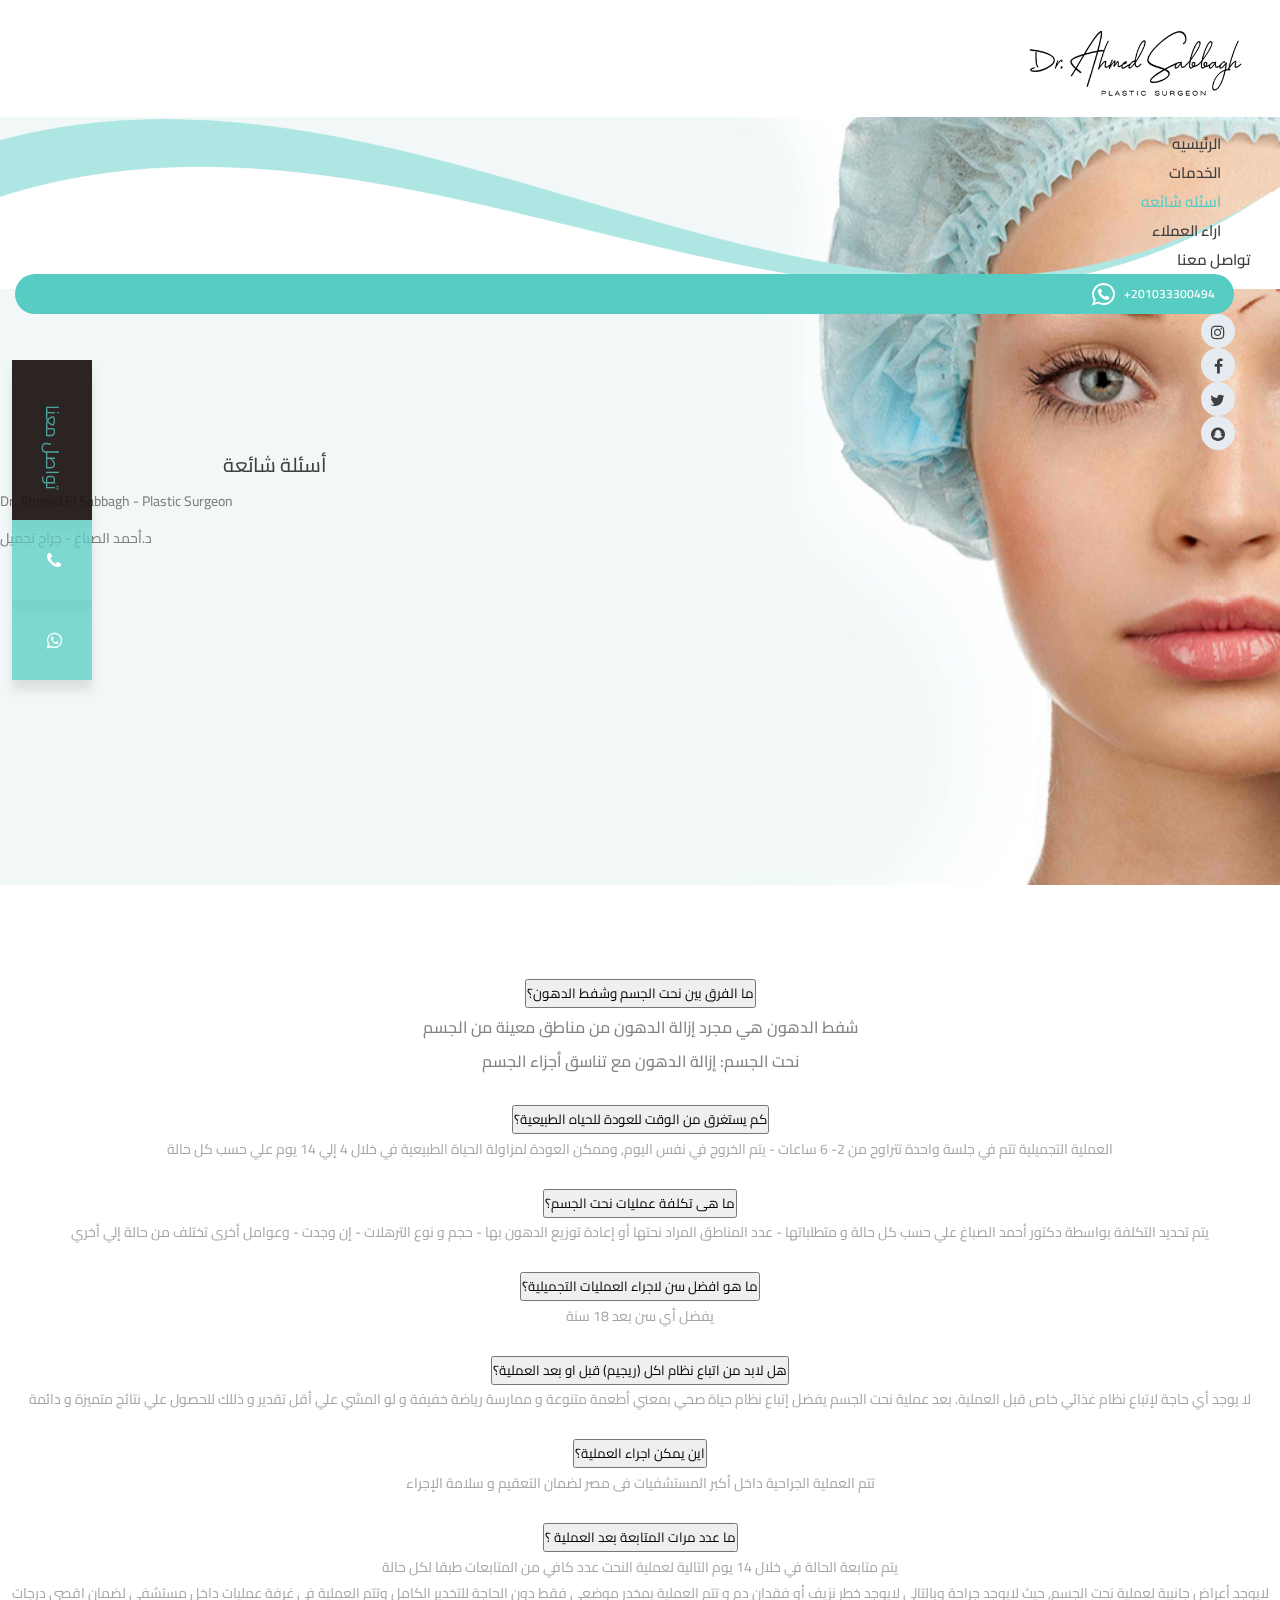
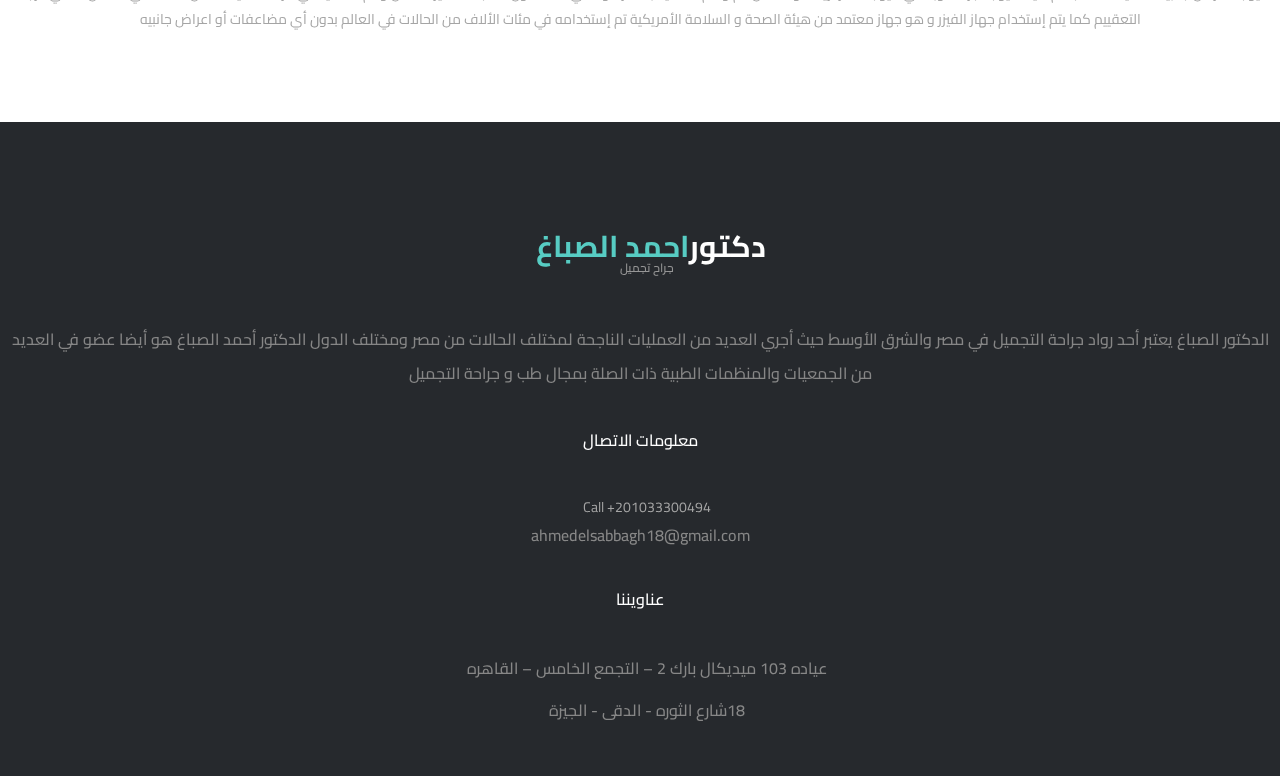
==== commit 0309977c: "Your commit message here" ====
--- a/about.html
+++ b/about.html
@@ -1,10 +1,10 @@
 <!DOCTYPE html>
 <html lang="en">
 <head>
-<title>اسئله شائعه</title>
+<title>اسئله شائعة - دكتور أحمد الصباغ</title>
 <meta charset="utf-8">
 <meta http-equiv="X-UA-Compatible" content="IE=edge">
-<meta name="description" content="Dr PRO template project">
+<meta name="description" content="الصفحة الرسمية للدكتور أحمد الصباغ جراح التجميل من اشهر جراحين التجميل في مصر و الشرق الاوسط">
 <meta name="viewport" content="width=device-width, initial-scale=1">
 <link href="https://cdn.jsdelivr.net/npm/bootstrap@5.2.3/dist/css/bootstrap.min.css" rel="stylesheet" integrity="sha384-rbsA2VBKQhggwzxH7pPCaAqO46MgnOM80zW1RWuH61DGLwZJEdK2Kadq2F9CUG65" crossorigin="anonymous">
 <link href="plugins/font-awesome-4.7.0/css/font-awesome.min.css" rel="stylesheet" type="text/css">
@@ -293,11 +293,11 @@
 		</li>
 							<li class="Icon call">
 				<span class="tooltip">Call</span>
-				<a href="tel:+201033300494" target="_blank"> <i class="fa fa-phone"></i></a> </a>
+				<a href="tel:+201033300494" target="_blank"> <i class="fa fa-phone sid"></i></a> </a>
 			</li>
 											<li class="Icon whatsapp">
 				<span class="tooltip">Whatsapp</span>
-				<a href="https://api.whatsapp.com/send/?phone=201033300494&text&type=phone_number&app_absent=0" target="_blank"><i class="fa fa-whatsapp" aria-hidden="true"></i></a>
+				<a href="https://api.whatsapp.com/send/?phone=201033300494&text&type=phone_number&app_absent=0" target="_blank"><i class="fa fa-whatsapp sid" aria-hidden="true"></i></a>
 			</li>
 					   
 	</ul>
--- a/styles/main_styles.css
+++ b/styles/main_styles.css
@@ -1480,5 +1480,19 @@
 		background: rgba(87,204,195,0.75);
 		color: white;
 	}
+	.sid{
+		margin-right: 10px;
+	}
+	.ss{
+		
+			/* transform: rotate(90deg); */
+			width: 100% !important; 
+
+			text-align: center !important;
+			color: white !important;
+			transform: rotate(360deg) !important; 
+
+			/* color: rgba(87,204,195,0.75); */
+		}
 	
 	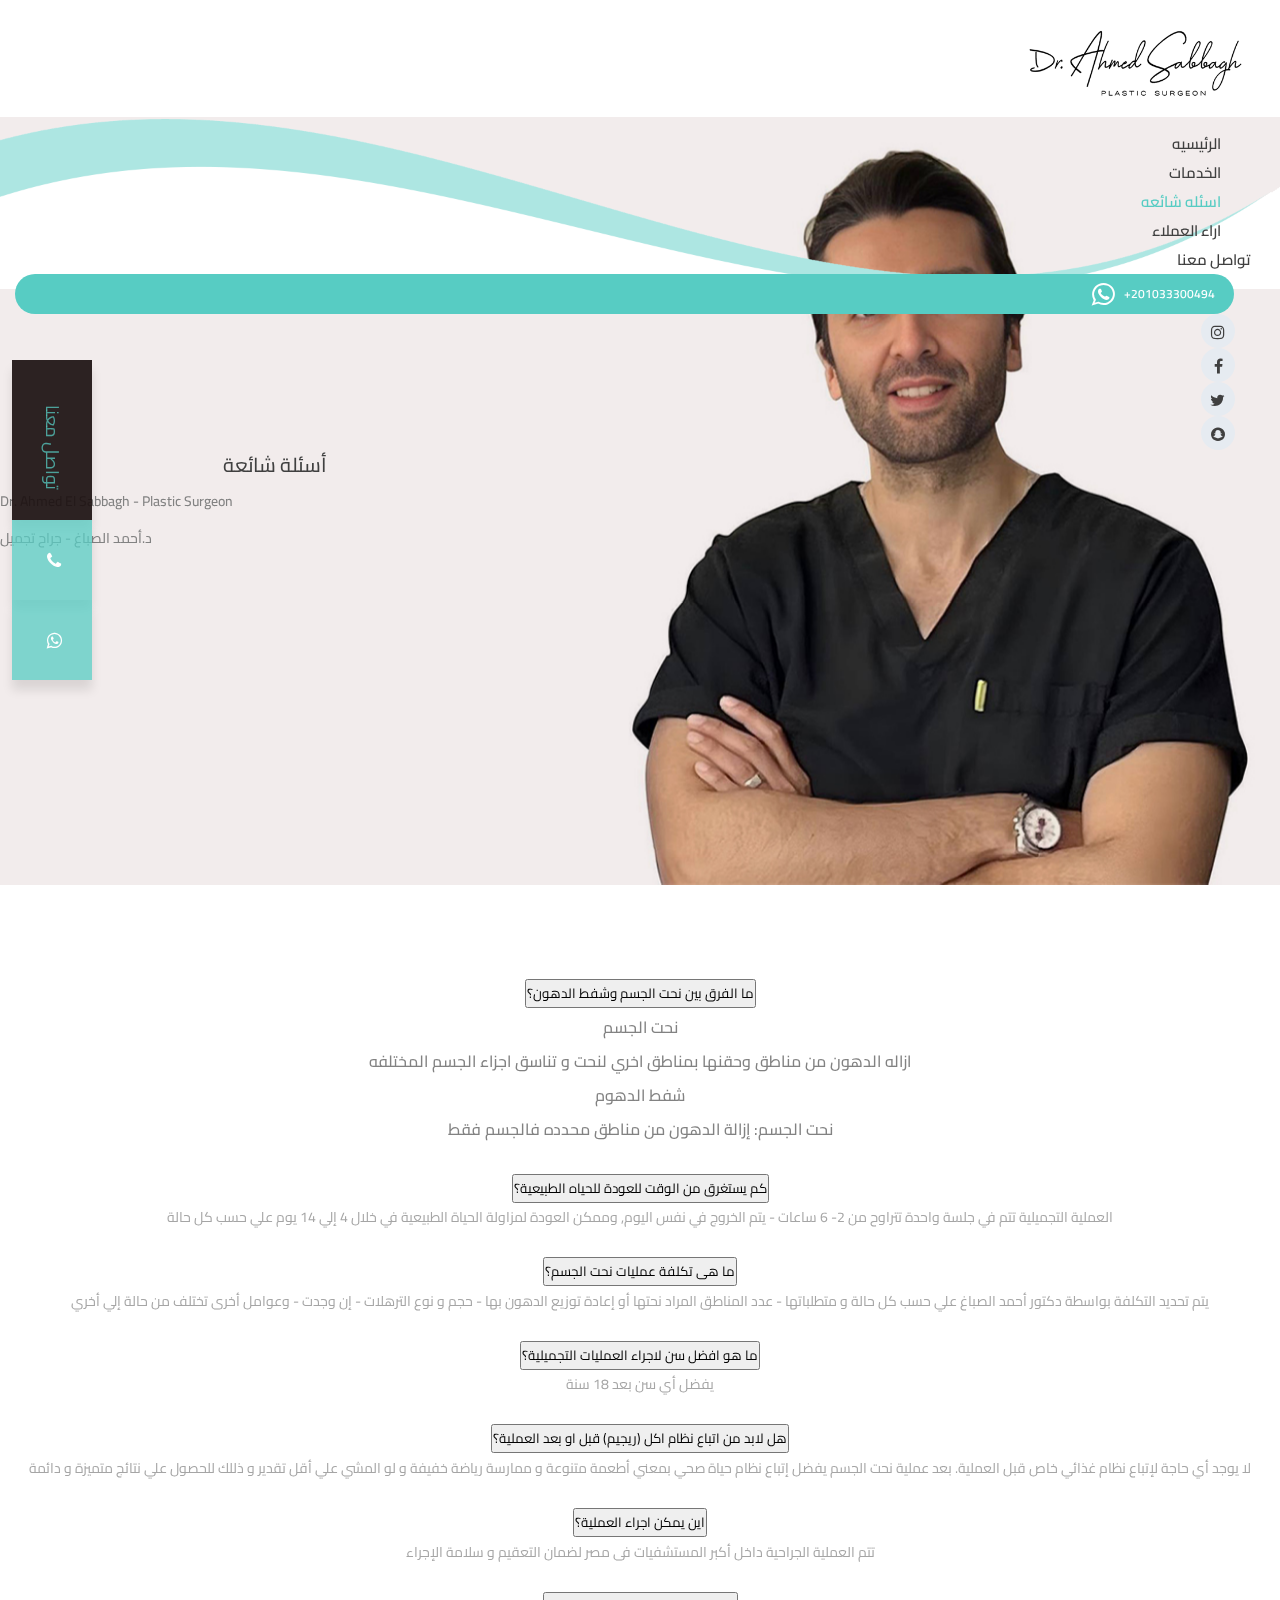
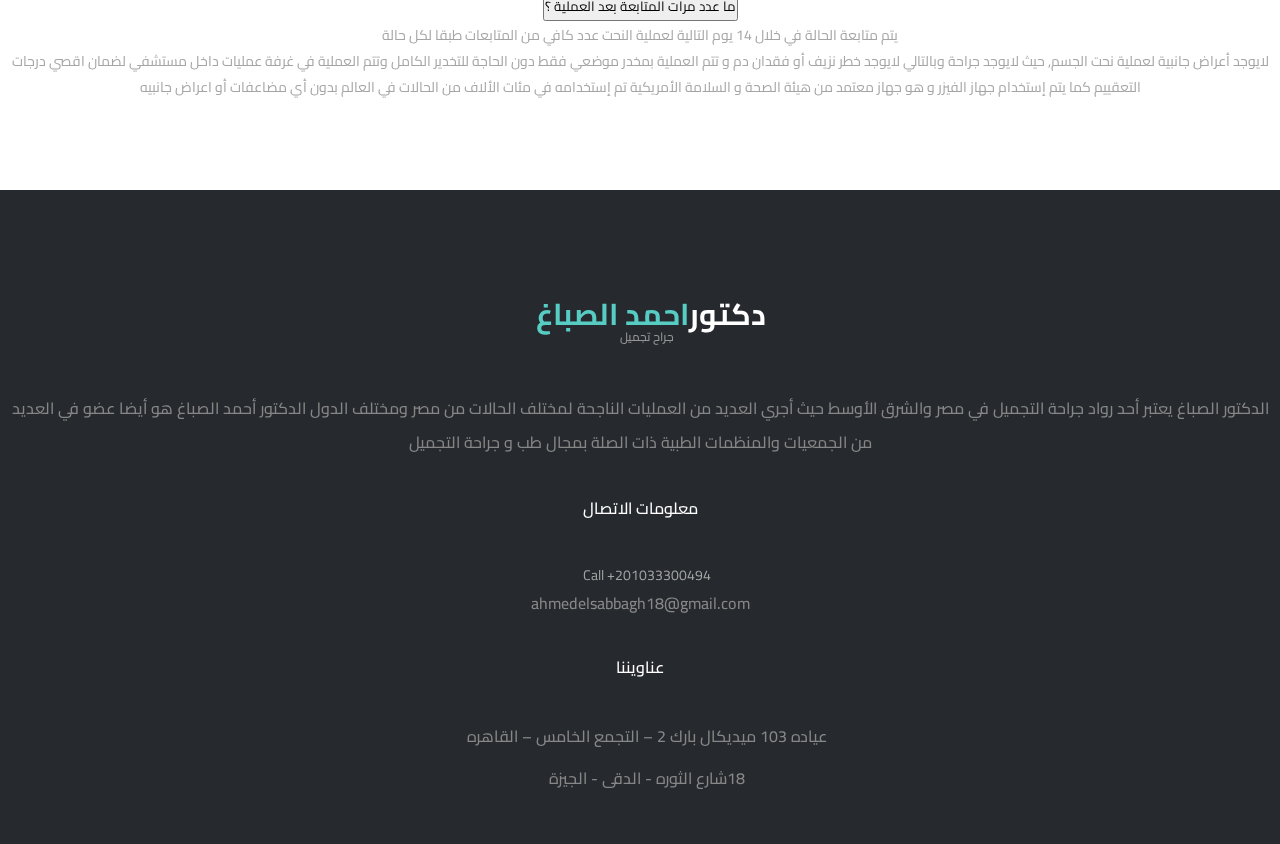
==== commit 6712a80a: "Your  last commit message here demo" ====
--- a/about.html
+++ b/about.html
@@ -108,7 +108,7 @@
 
 	<div class="home d-flex flex-column align-items-start justify-content-end">
 		<!-- <div class="background_image" style="background-image:url(images/about.jpg)"></div> -->
-		<div class="parallax_background parallax-window" data-parallax="scroll" data-image-src="images/about.jpg" data-speed="0.8"></div>
+		<div class="parallax_background parallax-window" data-parallax="scroll" data-image-src="images/drahmed.JPG" data-speed="0.8"></div>
 		<div class="home_overlay"><img src="images/home_overlay.png" alt=""></div>
 		<div class="home_container">
 			<div class="container">
@@ -138,8 +138,10 @@
 				  </h2>
 				  <div id="flush-collapseOne" class="accordion-collapse collapse" aria-labelledby="flush-headingOne" data-bs-parent="#accordionFlushExample">
 					<div class="accordion-body">
-						<p>شفط الدهون هي مجرد إزالة الدهون من مناطق معينة من الجسم</p>
-						<p>نحت الجسم: إزالة الدهون مع تناسق أجزاء الجسم</p>
+						<p> نحت الجسم</p>
+						<p>ازاله الدهون من مناطق وحقنها بمناطق اخري لنحت و تناسق اجزاء الجسم المختلفه</p>
+						<p>شفط الدهوم</p>
+						<p>نحت الجسم: إزالة الدهون من مناطق محدده فالجسم فقط</p>
 					</div>
 				  </div>
 				</div>
--- a/styles/main_styles.css
+++ b/styles/main_styles.css
@@ -1495,4 +1495,12 @@
 			/* color: rgba(87,204,195,0.75); */
 		}
 	
-	+	.clickb{
+	background-color: rgba(87,204,195,0.75);
+    border: dashed;
+    border-radius: 22%;
+	color: white !important;
+}
+.sora{
+	margin-top: 90px;
+}--- a/styles/responsive.css
+++ b/styles/responsive.css
@@ -267,8 +267,8 @@
 	.home
 	{
 		
-		margin-top: 140px;
-		height: 30vh
+		margin-top: 89px;
+		height: 30vh;
 	}
 	.logo a > div:first-child
 	{
